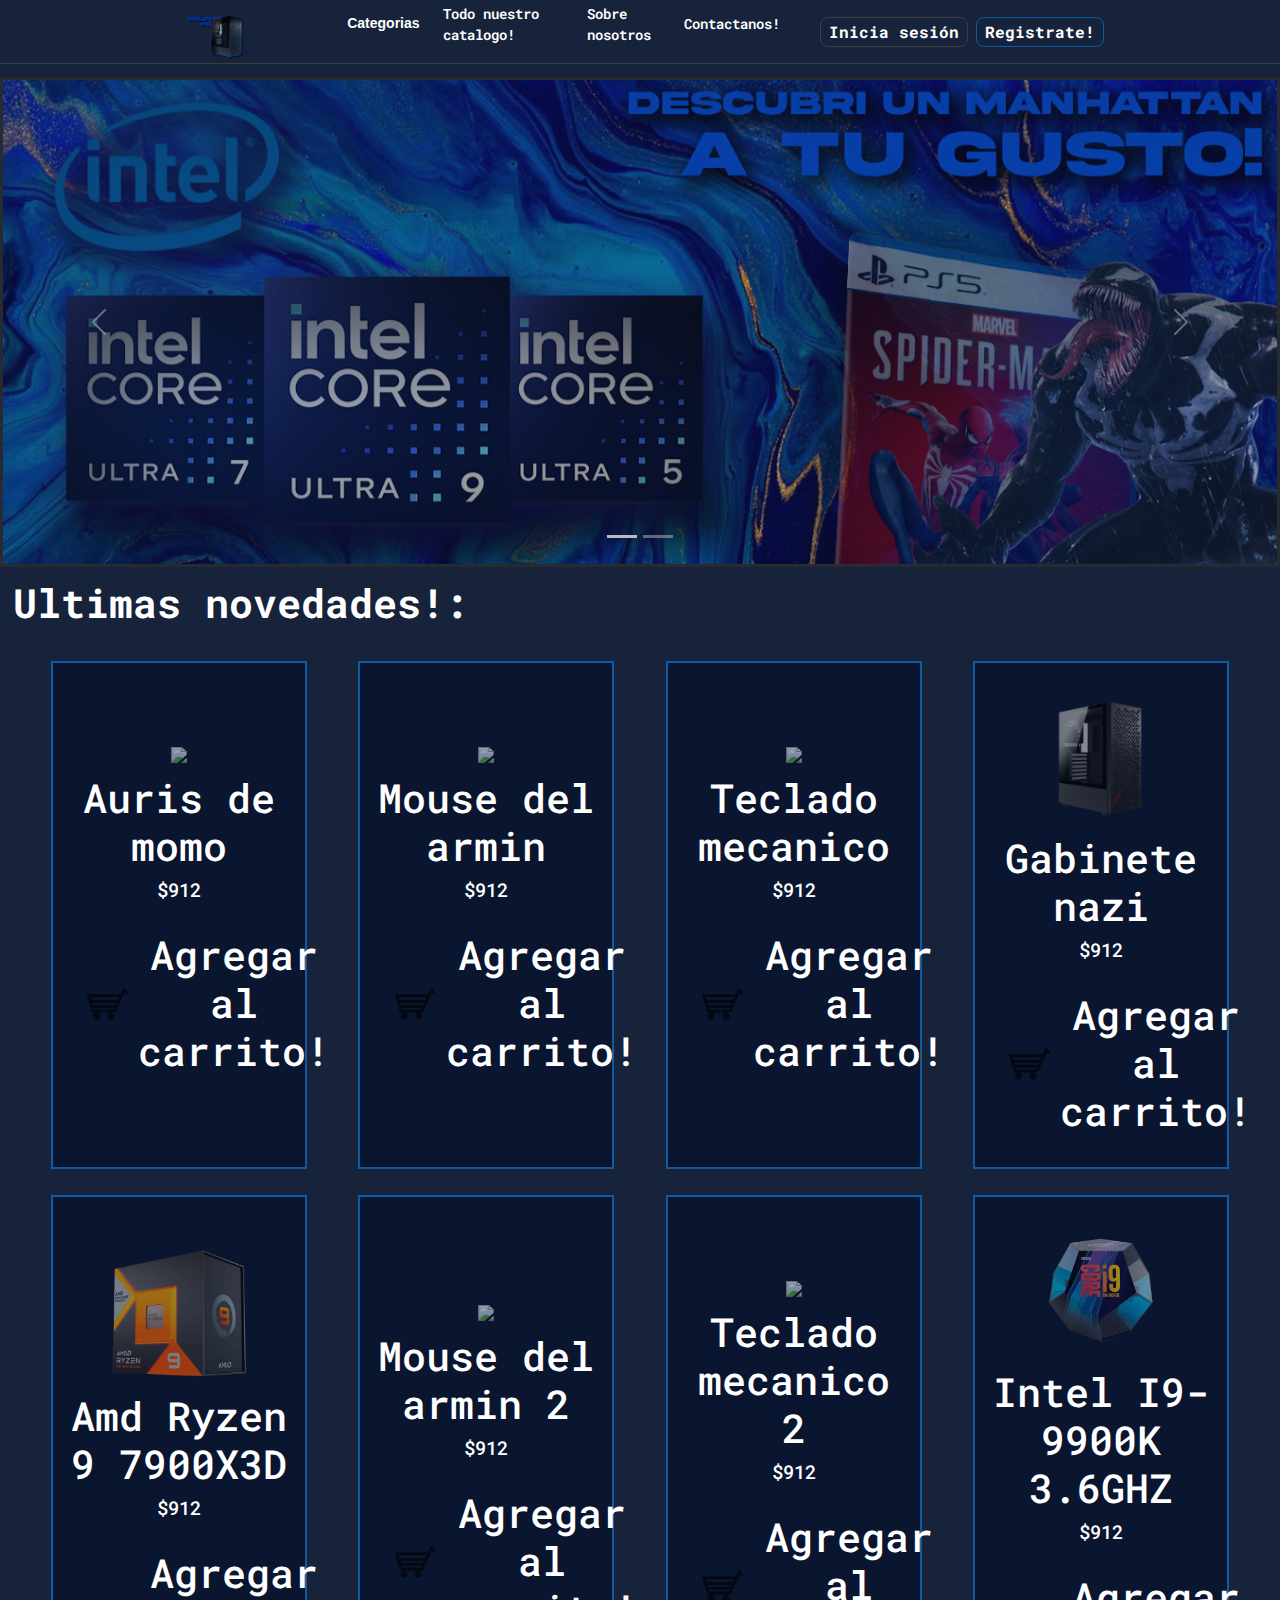
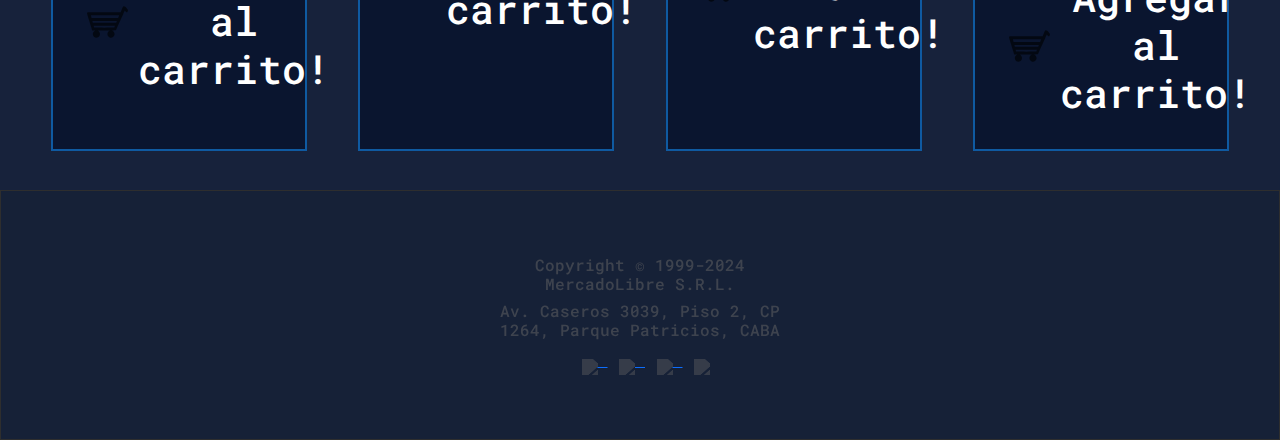
==== index.html @ 4ea9b480 "Add carrousel" ====
<!DOCTYPE html>
<html lang="es">
<head>
    <!-- META TAGS -->
    <meta name="viewport" content="width=device-width, initial-scale=1, maximum-scale=1, user-scalable=no">

    <!-- BOOTSTRAP -->
    <link href="https://cdn.jsdelivr.net/npm/bootstrap@5.3.1/dist/css/bootstrap.min.css" rel="stylesheet">
    <script src="https://cdn.jsdelivr.net/npm/bootstrap@5.3.1/dist/js/bootstrap.bundle.min.js"></script>

    <!-- TAILWIND CSS -->
    <link rel="stylesheet" href="./styles/global.css" type="text/css">
    <script src="https://cdn.tailwindcss.com?plugins=forms,typography,aspect-ratio,line-clamp,container-queries"></script>

    <!-- LOCAL FILES -->
    <link href="./styles/css/header.css" type="text/css" rel="stylesheet">
    <link href="./styles/css/section.css" type="text/css" rel="stylesheet">
    <link href="./styles/css/footer.css" type="text/css" rel="stylesheet">
    <script src="./scripts/header.js" defer></script>

    <!-- FONTS -->
    <link rel="preconnect" href="https://fonts.googleapis.com">
    <link rel="preconnect" href="https://fonts.gstatic.com" crossorigin>
    <link href="https://fonts.googleapis.com/css2?family=Roboto+Mono:ital,wght@0,100..700;1,100..700&display=swap" rel="stylesheet">

    <link rel="shortcut icon" href="./assets/LOGO-1.png" />

    <title>E-Commerce</title>
</head>
<body>
    <header class="header">
        <div class="menu__wrapper">
            <div class="menu__bar">
                <a href="#" title="Home" aria-label="home" class="logo">
                    <img src="./assets/LOGO-1.png" alt="logo">
                </a>
                <div class="menu__wrapper">
                    <div class="logoNav">
                        <img src="path/to/logo.png" alt="Logo">
                    </div>
                    <button class="burger-menu" aria-label="Toggle navigation">
                        <svg viewBox="0 0 100 80" width="40" height="40">
                            <rect width="100" height="20"></rect>
                            <rect y="30" width="100" height="20"></rect>
                            <rect y="60" width="100" height="20"></rect>
                        </svg>
                    </button>
                    <nav>
                        <ul class="navigation hide">
                            <li class="page-item">
                                <button type="button">Categorias</button>
                                <div class="dropdown__wrapper">
                                    <div class="dropdown">
                                        <ul class="list-items-with-description">
                                            <li>
                                                <div class="item-title">
                                                    <h1>Hardware</h1>
                                                    <p>Arma la mejor PC que puedas!</p>
                                                </div>
                                            </li>
                                            <li>
                                                <div class="item-title">
                                                    <h1>Mouses</h1>
                                                    <p>Apunta y dispara un click!</p>
                                                </div>
                                            </li>
                                            <li>
                                                <div class="item-title">
                                                    <h1>Auriculares</h1>
                                                    <p>Y esos auris de virgo momo?</p>
                                                </div>
                                            </li>
                                            <li>
                                                <div class="item-title">
                                                    <h1>Teclados</h1>
                                                    <p>¿Mecanico o de membrana?</p>
                                                </div>
                                            </li>
                                        </ul>
                                    </div>
                                </div>
                            </li>
                            <li class="page-item">
                                <a href="#devs" title="Developers">Todo nuestro catalogo!</a>
                            </li>
                            <li class="page-item">
                                <a href="#about" title="Pricing">Sobre nosotros</a>
                            </li>
                            <li class="page-item">
                                <a href="#contact" title="Docs">Contactanos!</a>
                            </li>
                        </ul>
                    </nav>
                </div>
            </div>
            <div class="action-buttons hide">
                <a href="#log-in" title="Log in" class="secondary">Inicia sesión</a>
                <a href="#sign-up" title="Sign up" class="primary">Registrate!</a>
            </div>
        </div>
    </header>

    <div id="demo" class="carousel slide" data-bs-ride="carousel">
        <div class="carousel-indicators">
            <button type="button" data-bs-target="#demo" data-bs-slide-to="0" class="active"></button>
            <button type="button" data-bs-target="#demo" data-bs-slide-to="1"></button>
        </div>

        <div class="carousel-inner">
            <div class="carousel-item active">
                <img src="./assets/CARROUSEL-1.jpg" alt="Intel" class="d-block w-100">
            </div>
            <div class="carousel-item">
                <img src="./assets/CARROUSEL-2.jpg" alt="Nvidia" class="d-block w-100">
            </div>
        </div>

        <button class="carousel-control-prev" type="button" data-bs-target="#demo" data-bs-slide="prev">
            <span class="carousel-control-prev-icon"></span>
        </button>
        <button class="carousel-control-next" type="button" data-bs-target="#demo" data-bs-slide="next">
            <span class="carousel-control-next-icon"></span>
        </button>
    </div>

    <h1 class="text"> Ultimas novedades!: </h1>

    <section class="papa">
        <article class="hijo button-glow">
            <img src="./assets/AURIS-1.png" class="img">
            <h1>Auris de momo</h1>
            <h1 class="hijo-precio">$912</h1>
            <div class="cta-button">
                <img src="./assets/CARRO-COMPRAS.svg" class="hijo-carro">
                <h1>Agregar al carrito!</h1>
            </div>
        </article>

        <article class="hijo button-glow">
            <img src="./assets/MOUSE-1.png" class="img">
            <h1>Mouse del armin</h1>
            <h1 class="hijo-precio">$912</h1>
            <div class="cta-button">
                <img src="./assets/CARRO-COMPRAS.svg" class="hijo-carro">
                <h1>Agregar al carrito!</h1>
            </div>
        </article>

        <article class="hijo button-glow">
            <img src="./assets/TECLADO-1.png" class="img">
            <h1>Teclado mecanico</h1>
            <h1 class="hijo-precio">$912</h1>
            <div class="cta-button">
                <img src="./assets/CARRO-COMPRAS.svg" class="hijo-carro">
                <h1>Agregar al carrito!</h1>
            </div>
        </article>

        <article class="hijo button-glow">
            <img src="./assets/GABINETE.png" class="img">
            <h1>Gabinete nazi</h1>
            <h1 class="hijo-precio">$912</h1>
            <div class="cta-button">
                <img src="./assets/CARRO-COMPRAS.svg" class="hijo-carro">
                <h1>Agregar al carrito!</h1>
            </div>
        </article>

        <article class="hijo button-glow">
            <img src="./assets/AURIS-2.png" class="img">
            <h1>Amd Ryzen 9 7900X3D</h1>
            <h1 class="hijo-precio">$912</h1>
            <div class="cta-button">
                <img src="./assets/CARRO-COMPRAS.svg" class="hijo-carro">
                <h1>Agregar al carrito!</h1>
            </div>
        </article>

        <article class="hijo button-glow">
            <img src="./assets/MOUSE-2.png" class="img">
            <h1>Mouse del armin 2</h1>
            <h1 class="hijo-precio">$912</h1>
            <div class="cta-button">
                <img src="./assets/CARRO-COMPRAS.svg" class="hijo-carro">
                <h1>Agregar al carrito!</h1>
            </div>
        </article>

        <article class="hijo button-glow">
            <img src="./assets/TECLADO-2.png" class="img">
            <h1>Teclado mecanico 2</h1>
            <h1 class="hijo-precio">$912</h1>
            <div class="cta-button">
                <img src="./assets/CARRO-COMPRAS.svg" class="hijo-carro">
                <h1>Agregar al carrito!</h1>
            </div>
        </article>

        <article class="hijo button-glow">
            <img src="./assets/JUEGO-1.png" class="img">
            <h1>Intel I9-9900K 3.6GHZ</h1>
            <h1 class="hijo-precio">$912</h1>
            <div class="cta-button">
                <img src="./assets/CARRO-COMPRAS.svg" class="hijo-carro">
                <h1>Agregar al carrito!</h1>
            </div>
        </article>
    </section>
    <footer class="footer">
        <div class="footer-div col-sm-3 col-sm-3:w-32">
            <h6>Copyright © 1999-2024 MercadoLibre S.R.L.</h6>
            <h6>Av. Caseros 3039, Piso 2, CP 1264, Parque Patricios, CABA</h6>
            <a href="https://www.instagram.com/roman.mddo/" target="_blank">
                <img src="./assets/IG-LOGO.png" class="footer-img">
            </a>
            <a href="https://twitter.com/rommann17" target="_blank">
                <img src="./assets/X-LOGO.png" class="footer-img">
            </a>
            <a href="https://github.com/svnggggg/" target="_blank">
                <img src="./assets/GITHUB-LOGO.png" class="footer-img">
            </a>
            <a href="#" target="_blank">
                <img src="./assets/LINKEDIN-LOGO.png" class="footer-img">
            </a>
        </div>
    </footer>
</body>
</html>
---- styles/css/header.css ----
:root {
  --text: #ffffff;
  --background: #1f1f1f;
  --secondary: #2E2E2E;
  --gray-border: #3E3E3E;
  --gray-border-hover: #505050;
  --gray-menu-button: #7E7E7E;
  --gray-menu-button-hover: #232323;
  --navbar-height: 4rem;
  --gray-text-hover: #8F8F8F;
  --gray-icon: #A0A0A0;
  --bg: #060D23;
  --glow-size: 0.5rem; }

* {
  font-family: "font1", sans-serif;
  font-optical-sizing: auto;
  font-style: normal;
  font-size: 16px;
  margin: 0;
  padding: 0;
  box-sizing: border-box; }

body {
  background-color: var(--background);
  overflow-x: hidden; }

.header {
  max-width: 100%;
  border-bottom: 1px solid var(--gray-border);
  height: var(--navbar-height);
  display: flex;
  align-items: center;
  justify-content: center; }

.menu__wrapper {
  display: flex;
  justify-content: space-between;
  z-index: 2;
  gap: 1.5rem;
  width: 100%;
  max-width: 60rem;
  padding: 0px 1rem;
  align-items: center; }

.menu__bar {
  display: flex;
  align-items: center; }

.logo {
  cursor: pointer;
  display: flex;
  align-items: center; }

.logo img {
  height: 4rem; }

.navigation {
  margin-left: 2rem;
  display: flex;
  flex-direction: row;
  list-style-type: none;
  align-items: center;
  gap: 1rem;
  background-color: var(--background); }

.navigation > li {
  display: flex;
  position: relative;
  cursor: pointer;
  align-items: center;
  min-height: 2.25rem; }

.navigation > li > a {
  color: var(--text);
  font-size: 14px;
  font-weight: 600;
  text-decoration: none;
  background-color: var(--background); }

.navigation > li > a:hover {
  color: var(--primary); }

.navigation > li > button {
  color: var(--text);
  transition: all 0.3s ease;
  text-decoration: none;
  border: none;
  cursor: pointer;
  z-index: 1;
  margin-right: -0.25rem;
  align-items: center;
  min-height: 2.25rem;
  font-size: 14px;
  gap: 0.25rem;
  font-weight: 600;
  font-family: 'Open Sans', sans-serif;
  flex-wrap: nowrap;
  padding: 0.25rem 0.7rem;
  white-space: nowrap;
  background: none;
  display: flex;
  position: relative;
  transition: all 0.2s ease-in-out; }

.navigation > li > button > svg {
  margin-top: 2px;
  fill: var(--text);
  transition: all 0.2s ease-in-out; }

.navigation > li:hover > button svg {
  fill: var(--primary);
  transform: rotate(0.5turn); }

.navigation > li:hover > button {
  color: var(--primary); }

.navigation > li:hover .dropdown {
  background-color: var(--background);
  display: block; }

@keyframes fadeIn {
  from {
    opacity: 0;
    transform: scale(0.99) translateY(-0.7em);
    transform-origin: top; }
  to {
    opacity: 1;
    transform: scale(1) translateY(0); } }
/* dropdown menu */
.dropdown__wrapper {
  position: absolute;
  top: 0;
  left: 0;
  padding-top: 5rem; }

.dropdown {
  border-radius: 0.5rem;
  display: none;
  padding: 0.5rem;
  width: 100%;
  max-width: 600px;
  border: 1px solid var(--gray-border);
  z-index: 2;
  animation: fadeIn 0.2s ease-in-out; }

.list-items-with-description {
  list-style-type: none;
  display: grid;
  width: 100%;
  grid-template-columns: 1fr 1fr;
  gap: 2rem;
  padding: 0.75rem;
  background-color: var(--background); }

.list-items-with-description li {
  display: flex;
  gap: 1rem;
  width: 100%; }

.list-items-with-description li:hover {
  background-color: var(--secondary-background);
  border-radius: 0.3rem; }

.list-items-with-description li:hover svg {
  color: var(--text); }

.list-items-with-description li .icon-wrapper {
  display: flex;
  align-items: center;
  justify-content: center;
  border-radius: 0.5rem;
  padding: 0.5rem;
  height: 2.5rem;
  width: 2.5rem;
  min-width: 2.5rem;
  min-height: 2.5rem;
  pointer-events: all;
  background-color: var(--gray-menu-button-hover); }

.item-title {
  color: var(--text);
  gap: 0.5rem; }

.item-title h1 {
  font-weight: 500;
  font-size: 14px;
  color: var(--text);
  transition: all 0.2s ease-in-out; }

.item-title:hover {
  color: var(--primary); }

.list-items-with-description li:hover .item-title p {
  color: var(--gray-text-hover); }

.item-title p {
  font-size: 12px;
  white-space: nowrap;
  color: var(--gray-menu-button); }

/* login sign-up buttons */
.action-buttons {
  display: flex;
  gap: 0.5rem;
  align-items: center;
  flex-wrap: nowrap; }

.action-buttons a {
  text-decoration: none;
  white-space: nowrap;
  padding: 0.25rem 0.5rem;
  transition: all 0.2s ease-in-out;
  line-height: 1.25rem; }

.secondary {
  background: none;
  color: var(--text);
  outline: none;
  border: 1px solid var(--gray-border);
  border-radius: 0.5rem; }

.secondary:hover {
  border: 1px solid var(--gray-border-hover); }

.primary {
  color: var(--text);
  border-radius: 0.5rem;
  background-color: var(--primary-dark);
  border: 1px solid var(--primary);
  padding: 0.5rem 1rem; }

.primary:hover {
  background-color: var(--primary-darker); }

.burger-menu {
  display: none;
  outline: none;
  border: none;
  cursor: pointer;
  background-color: transparent; }

.logoNav {
  display: none; }

@media only screen and (max-width: 768px) {
  .action-buttons {
    display: flex;
    max-width: 100%;
    flex-wrap: wrap; }

  .list-items-with-description {
    display: flex;
    flex-direction: column;
    max-width: 100%;
    background-color: var(--background);
    animation: fadeIn 0.2s ease-in-out; }

  .hide {
    display: none; }

  .burger-menu {
    display: flex;
    align-items: center;
    justify-content: center;
    border-radius: 0.5rem;
    padding: 0.5rem;
    height: 2.5rem;
    width: 2.5rem;
    min-width: 2.5rem;
    min-height: 2.5rem;
    pointer-events: all; }

  .burger-menu:hover {
    background-color: var(--gray-menu-button-hover); }

  .burger-menu:focus {
    outline: 1px solid var(--primary); }

  .burger-menu svg {
    height: 1.5rem;
    stroke: var(--gray-menu-button);
    width: 1.5rem; }

  .navigation.show {
    display: flex;
    flex-direction: column;
    position: absolute;
    top: var(--navbar-height);
    left: 0;
    max-width: 100%;
    background-color: var(--background);
    padding: 5%;
    border: var(--primary) 1px solid; } }

/*# sourceMappingURL=header.css.map */
---- styles/css/section.css ----
*,
*::before,
*::after {
  box-sizing: border-box;
  margin: 0;
  padding: 0;
  font-family: "Roboto Mono", monospace;
  font-optical-sizing: auto;
  font-style: normal;
  font-weight: bold; }

:root {
  --background: #17223b;
  --primary: #0f5aa1;
  --primary-dark: #17223b;
  --botom-bg: #0a152f;
  --accent: #0f5aa1;
  --border-primary: #eeecec;
  --text: #ffffff;
  --secondary: #2E2E2E;
  --gray-border: #3E3E3E;
  --gray-border-hover: #505050;
  --gray-menu-button: #7E7E7E;
  --gray-menu-button-hover: #232323;
  --navbar-height: 4rem;
  --gray-text-hover: #8F8F8F;
  --gray-icon: #A0A0A0;
  --bg: #060D23;
  --glow-size: 0.5rem; }

.carousel {
  margin-top: 1%;
  opacity: 70%;
  border: 3px solid #2E2E2E; }

.text {
  margin-top: 1%;
  margin-left: 1%;
  color: white;
  font-weight: bold;
  transition: all 0.2s ease-in-out; }

.text:hover {
  color: var(--primary); }

.papa {
  display: inline-flex;
  flex-wrap: wrap; }

.hijo {
  display: flex;
  flex-direction: column;
  align-items: center;
  text-align: center;
  max-width: 20%;
  height: auto;
  padding: 1%;
  margin-left: 4%;
  margin-top: 2%;
  background-color: var(--bg);
  color: var(--text);
  font-size: 1em;
  opacity: 100%;
  border: 2px var(--primary) solid; }

.hijo-precio {
  font-size: 1.2rem; }

.hijo div h1 {
  margin-top: 3%; }

.hijo div img {
  max-width: 20%;
  height: auto; }

.hijo img {
  max-width: 60%;
  height: auto;
  margin: 5% 5%;
  opacity: 60%;
  transition: all 0.2s ease-in-out; }

.hijo img:hover {
  transform: scale(1.15); }

.cta-button {
  margin-top: 2%;
  padding: 5%;
  cursor: pointer;
  line-height: 2.5rem;
  max-width: 100%;
  position: relative;
  display: flex;
  transition: all 550ms cubic-bezier(0.36, 0.63, 0.5, 0.73); }

.cta-button:hover {
  box-shadow: 0 0 0 2px var(--accent);
  color: var(--accent);
  border-radius: 3%; }

.button-glow {
  display: inline-flex;
  justify-content: center;
  align-items: center;
  color: #fff;
  position: relative;
  z-index: 0;
  transition: all 0.5s; }

.button-glow h1 {
  display: block; }

.button-glow:before {
  content: '';
  background: linear-gradient(to right, #B881FF, #A963F7, #8bff5d, #ffc300, #B881FF, #A963F7, #8bff5d, #ffc300, #B881FF);
  position: absolute;
  background-size: 300%;
  z-index: -1;
  filter: blur(var(--glow-size));
  width: calc(100% + var(--glow-size));
  height: calc(100% + var(--glow-size));
  opacity: 0;
  border-radius: var(--border-radius);
  animation: glow 25s alternate infinite;
  transition: opacity .5s linear; }

.button-glow:active {
  background: var(--botom-bg); }

.button-glow:hover:before {
  opacity: 1; }

.button-glow:after {
  z-index: -1;
  content: '';
  position: absolute;
  width: 100%;
  height: 100%;
  background: var(--botom-bg);
  left: 0;
  top: 0; }

@keyframes glow {
  0% {
    background-position: 0 0; }
  50% {
    background-position: 300% 0; }
  100% {
    background-position: 0 0; } }
@media only screen and (max-width: 720px) {
  .papa {
    display: flex;
    flex-wrap: wrap; }

  .hijo {
    max-width: 40%;
    height: auto;
    margin: 3% auto;
    padding: 2%; }
    .hijo .hijo img {
      max-width: 100%;
      height: auto;
      margin: 5% 5%; }
    .hijo .hijo-carro {
      display: block;
      max-width: 30%; } }

/*# sourceMappingURL=section.css.map */
---- styles/css/footer.css ----
.footer {
  max-width: 100%;
  color: var(--text);
  display: flex;
  align-items: center;
  justify-content: center;
  text-align: center;
  padding: 5.75rem;
  background-color: #111f1f1f;
  margin-top: 3%;
  max-width: 100%;
  padding: 5%;
  border: #2E2E2E 1px solid; }
  .footer .footer-div h6 {
    color: #666666;
    opacity: 50%; }
  .footer .footer-img {
    display: inline-flex;
    max-width: 10%;
    margin-top: 4%;
    margin-left: 4%;
    opacity: 40%;
    filter: invert(50%) sepia(0%) saturate(0%) hue-rotate(0deg) brightness(80%) contrast(100%);
    transition: all 0.3s ease; }
  .footer .footer-img:hover {
    filter: invert(50%) sepia(0%) saturate(0%) hue-rotate(0deg) brightness(120%) contrast(100%);
    transform: scale(1.2); }

/*# sourceMappingURL=footer.css.map */
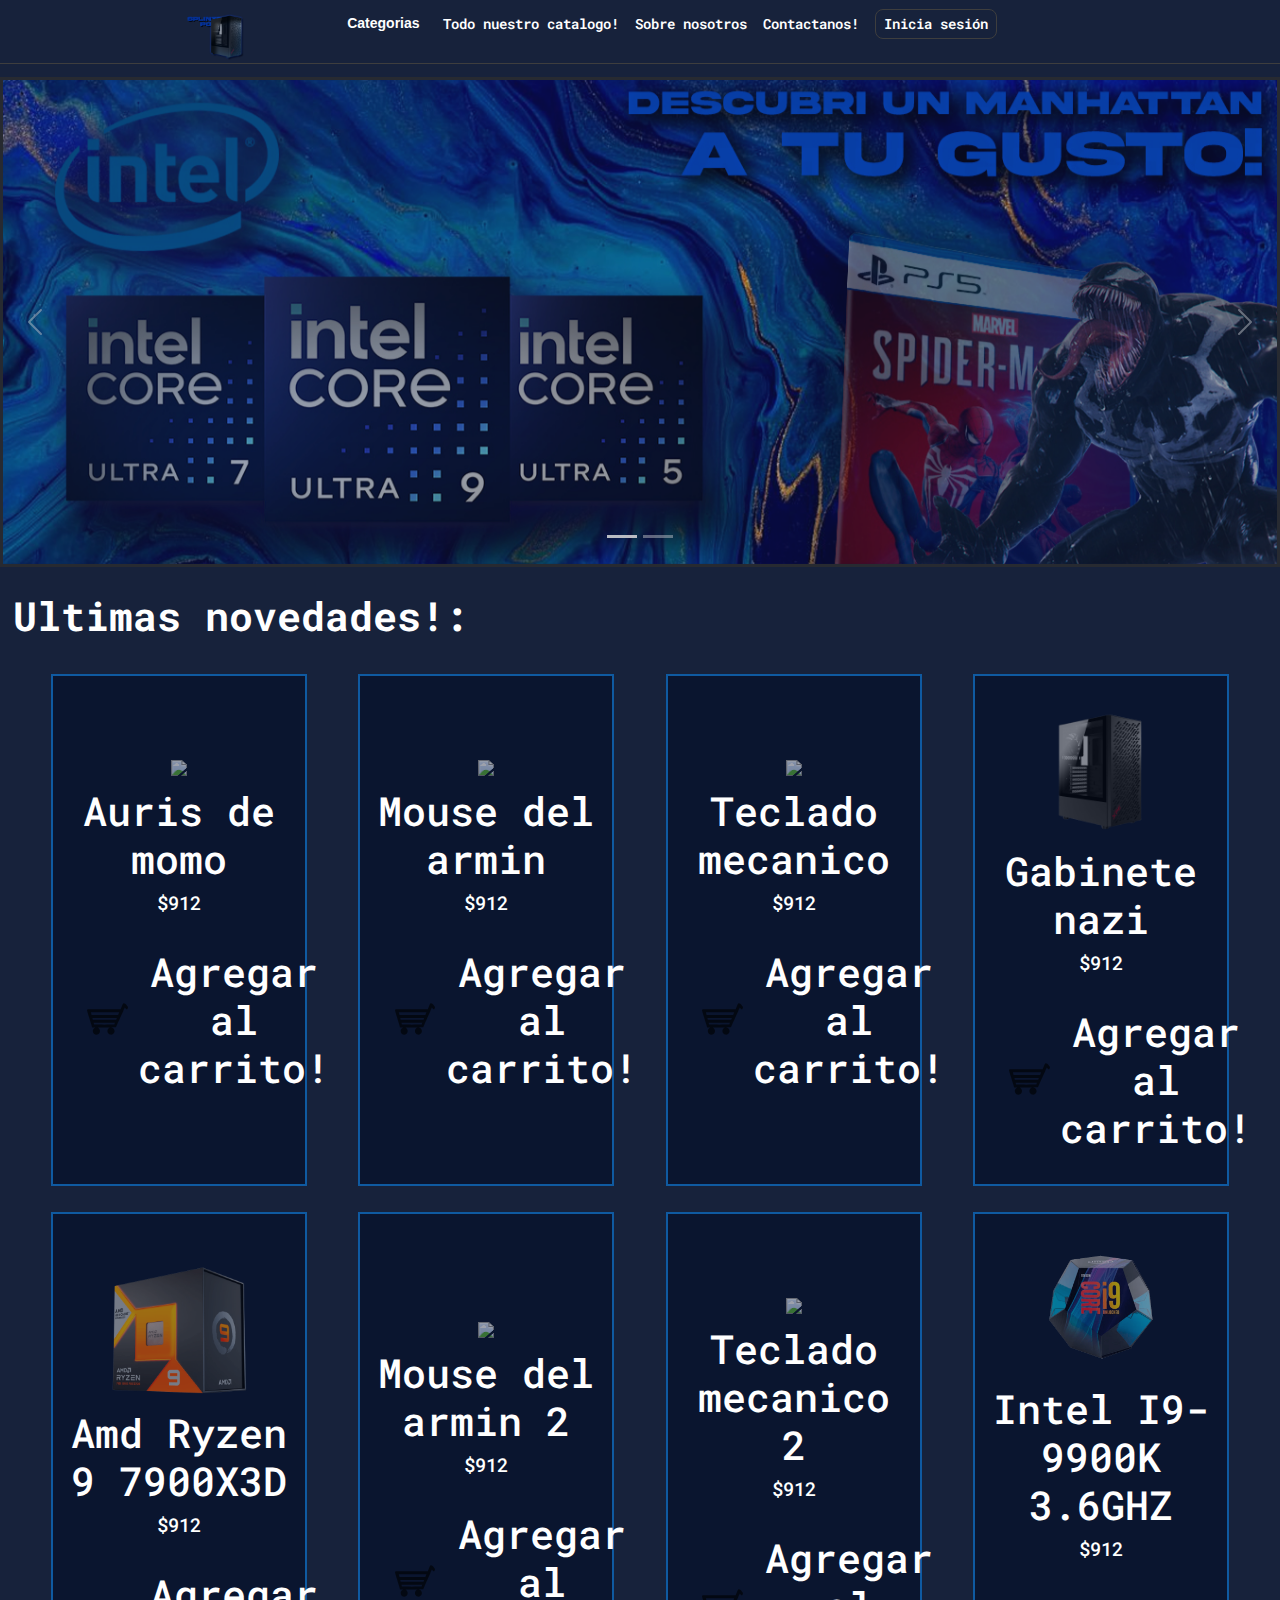
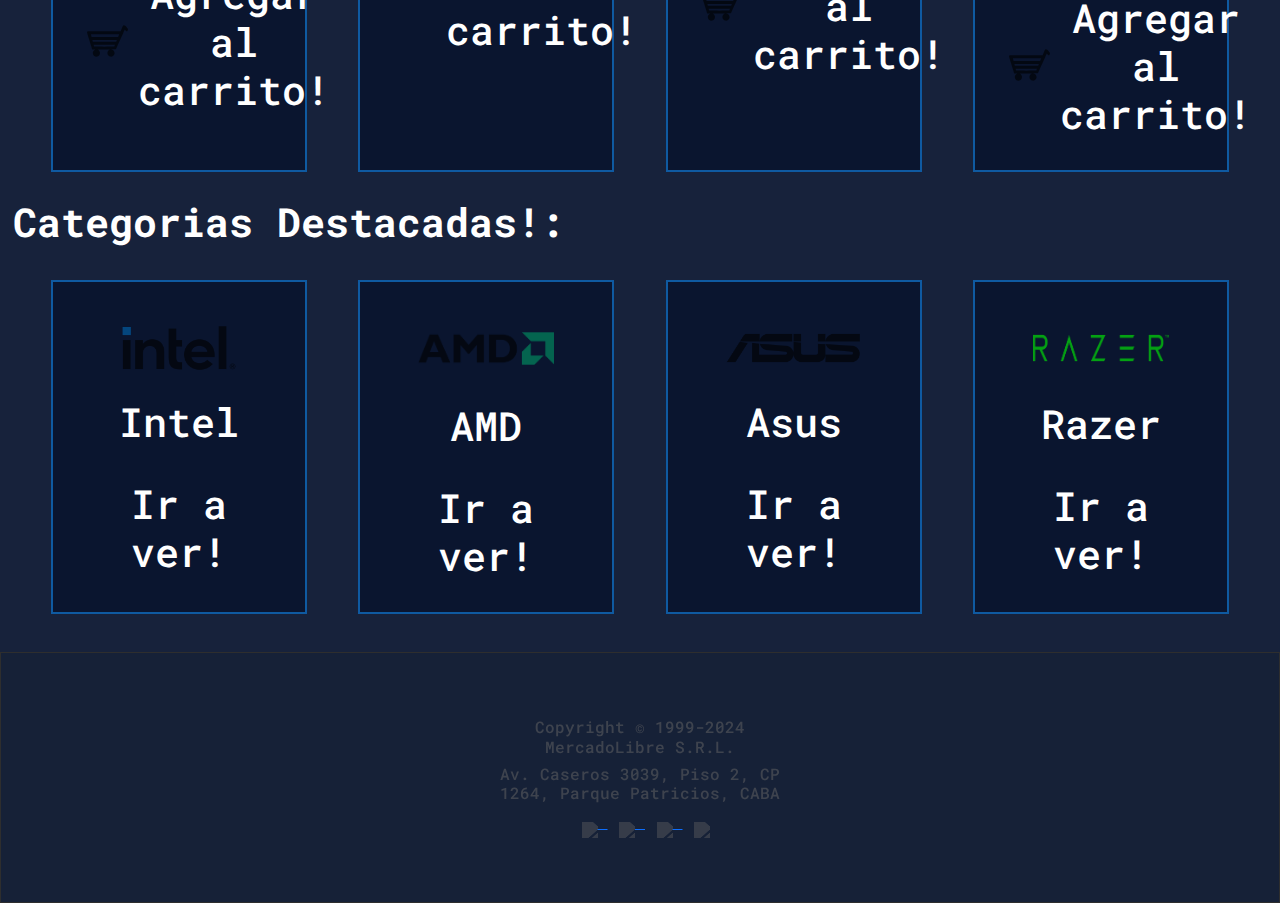
==== commit 76888516: "Add featured categories" ====
--- a/index.html
+++ b/index.html
@@ -89,13 +89,12 @@
                             <li class="page-item">
                                 <a href="#contact" title="Docs">Contactanos!</a>
                             </li>
+                            <li class="action-buttons">
+                                <a href="#log-in" title="Log in" class="secondary">Inicia sesión</a>
+                            </li>
                         </ul>
                     </nav>
                 </div>
-            </div>
-            <div class="action-buttons hide">
-                <a href="#log-in" title="Log in" class="secondary">Inicia sesión</a>
-                <a href="#sign-up" title="Sign up" class="primary">Registrate!</a>
             </div>
         </div>
     </header>
@@ -206,6 +205,42 @@
             </div>
         </article>
     </section>
+
+    <h1 class="text"> Categorias Destacadas!: </h1>
+    <section class="papa">
+        <article class="hijo2 button-glow">
+            <img src="./assets/INTEL-LOGO.png" class="img">
+            <h1>Intel</h1>
+            <div class="cta-button">
+                <h1>Ir a ver!</h1>
+            </div>
+        </article>
+
+        <article class="hijo2 button-glow">
+            <img src="./assets/AMD-LOGO.png" class="img">
+            <h1>AMD</h1>
+            <div class="cta-button">
+                <h1>Ir a ver!</h1>
+            </div>
+        </article>
+
+        <article class="hijo2 button-glow">
+            <img src="./assets/ASUS-LOGO.png" class="img">
+            <h1>Asus</h1>
+            <div class="cta-button">
+                <h1>Ir a ver!</h1>
+            </div>
+        </article>
+
+        <article class="hijo2 button-glow">
+            <img src="./assets/RAZER-LOGO.png" class="img">
+            <h1>Razer</h1>
+            <div class="cta-button">
+                <h1>Ir a ver!</h1>
+            </div>
+        </article>
+    </section>
+
     <footer class="footer">
         <div class="footer-div col-sm-3 col-sm-3:w-32">
             <h6>Copyright © 1999-2024 MercadoLibre S.R.L.</h6>
--- a/styles/css/header.css
+++ b/styles/css/header.css
@@ -9,7 +9,6 @@
   --navbar-height: 4rem;
   --gray-text-hover: #8F8F8F;
   --gray-icon: #A0A0A0;
-  --bg: #060D23;
   --glow-size: 0.5rem; }
 
 * {
--- a/styles/css/section.css
+++ b/styles/css/section.css
@@ -1,3 +1,4 @@
+@charset "UTF-8";
 *,
 *::before,
 *::after {
@@ -13,6 +14,7 @@
   --background: #17223b;
   --primary: #0f5aa1;
   --primary-dark: #17223b;
+  --primary-dark2: #141a70;
   --botom-bg: #0a152f;
   --accent: #0f5aa1;
   --border-primary: #eeecec;
@@ -33,8 +35,46 @@
   opacity: 70%;
   border: 3px solid #2E2E2E; }
 
+.carousel-inner {
+  position: relative;
+  width: 100%;
+  overflow: hidden; }
+
+.carousel-item {
+  transition: transform 0.5s ease-in-out, opacity 0.5s ease-in-out; }
+
+.carousel-control-prev-icon:hover,
+.carousel-control-next-icon:hover {
+  transform: scale(1.2);
+  /* Agrandar al pasar el ratón */ }
+
+.carousel-control-prev,
+.carousel-control-next {
+  width: 5%; }
+
+.carousel-item-next,
+.carousel-item-prev,
+.carousel-item.active {
+  display: block; }
+
+.carousel-item-next.carousel-item-left,
+.carousel-item-prev.carousel-item-right,
+.carousel-item.active {
+  opacity: 1; }
+
+.carousel-item-next,
+.carousel-item-prev {
+  position: absolute;
+  top: 0;
+  width: 100%; }
+
+.carousel-item-next.carousel-item-left,
+.carousel-item-prev.carousel-item-right {
+  opacity: 0;
+  transform: scale(0.95); }
+
 .text {
-  margin-top: 1%;
+  margin-top: 2%;
   margin-left: 1%;
   color: white;
   font-weight: bold;
@@ -47,7 +87,7 @@
   display: inline-flex;
   flex-wrap: wrap; }
 
-.hijo {
+.hijo, .hijo2 {
   display: flex;
   flex-direction: column;
   align-items: center;
@@ -57,30 +97,30 @@
   padding: 1%;
   margin-left: 4%;
   margin-top: 2%;
-  background-color: var(--bg);
   color: var(--text);
   font-size: 1em;
   opacity: 100%;
-  border: 2px var(--primary) solid; }
+  border: 2px var(--primary) solid;
+  background-color: var(--bg); }
 
 .hijo-precio {
   font-size: 1.2rem; }
 
-.hijo div h1 {
-  margin-top: 3%; }
-
-.hijo div img {
+.hijo div h1, .hijo2 div h1 {
+  margin-top: 5%; }
+
+.hijo div img, .hijo2 div img {
   max-width: 20%;
   height: auto; }
 
-.hijo img {
+.hijo img, .hijo2 img {
   max-width: 60%;
   height: auto;
   margin: 5% 5%;
   opacity: 60%;
   transition: all 0.2s ease-in-out; }
 
-.hijo img:hover {
+.hijo img:hover, .hijo2 img:hover {
   transform: scale(1.15); }
 
 .cta-button {
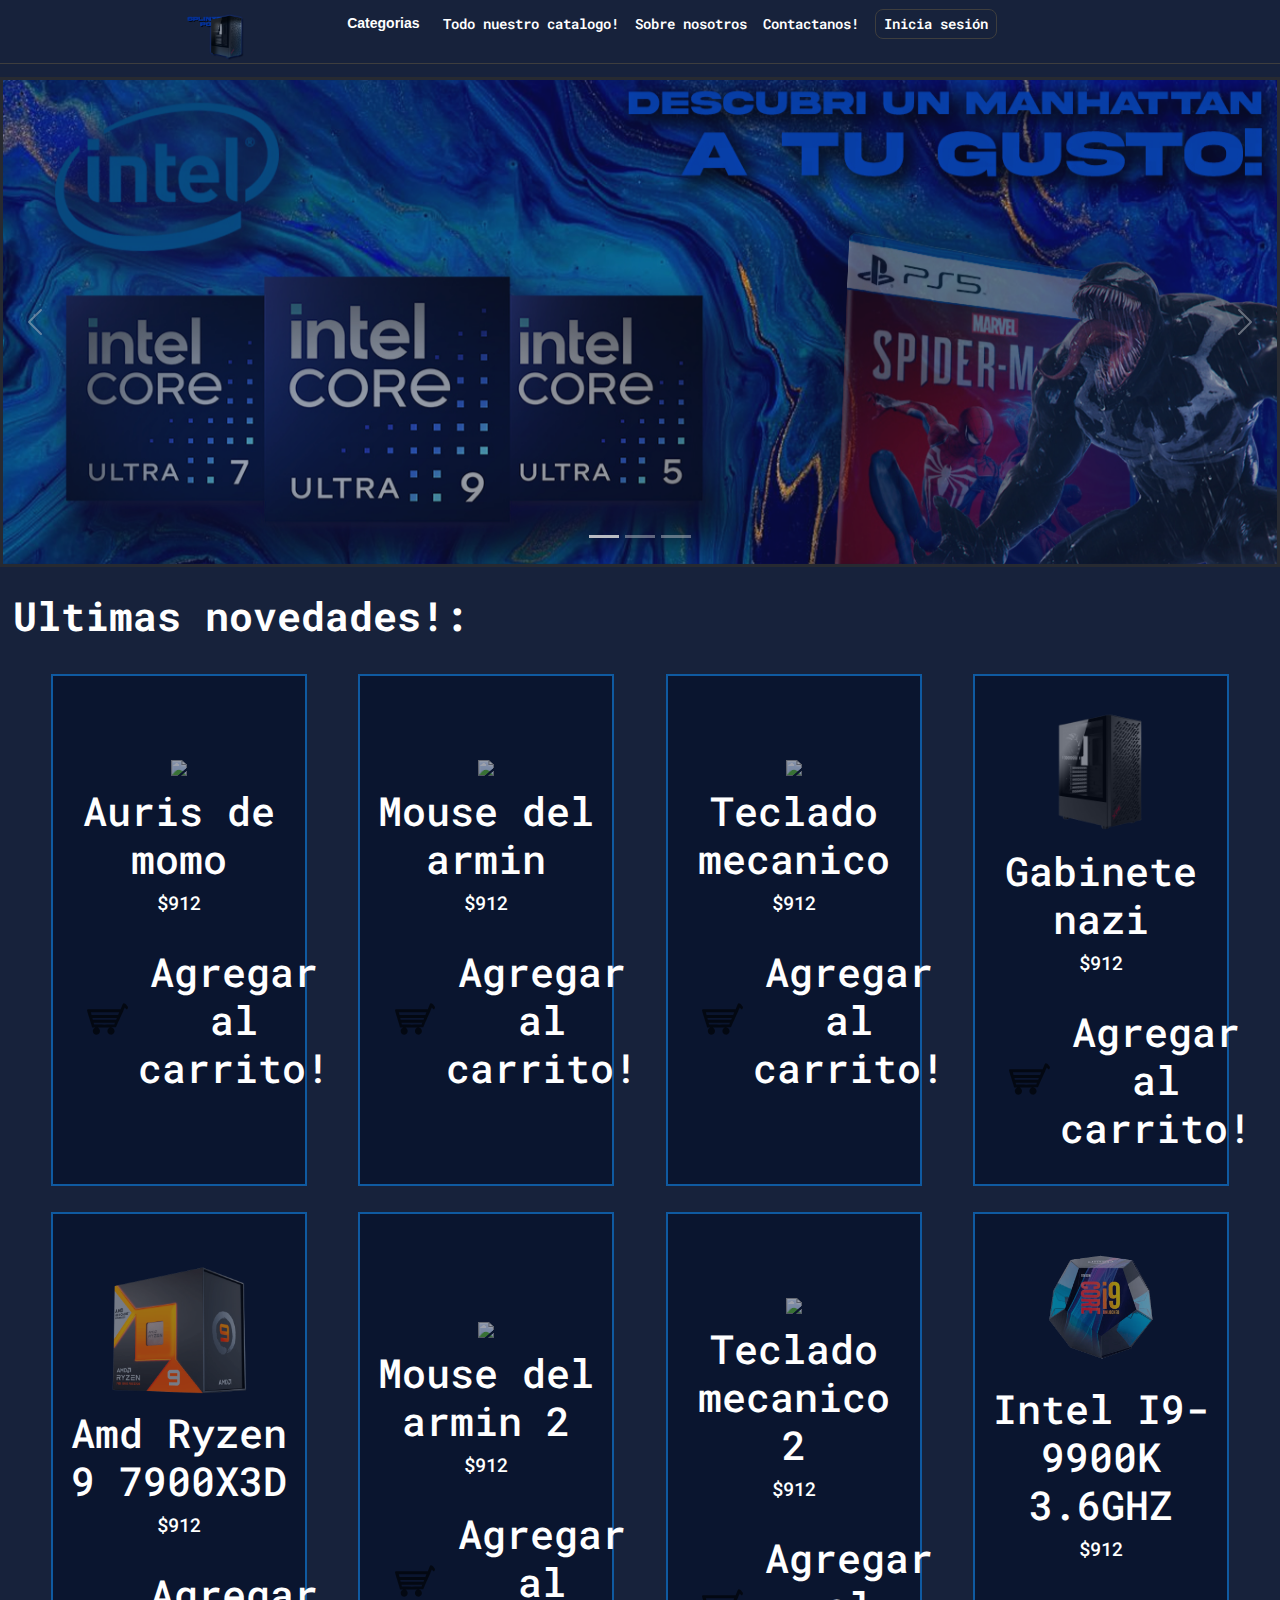
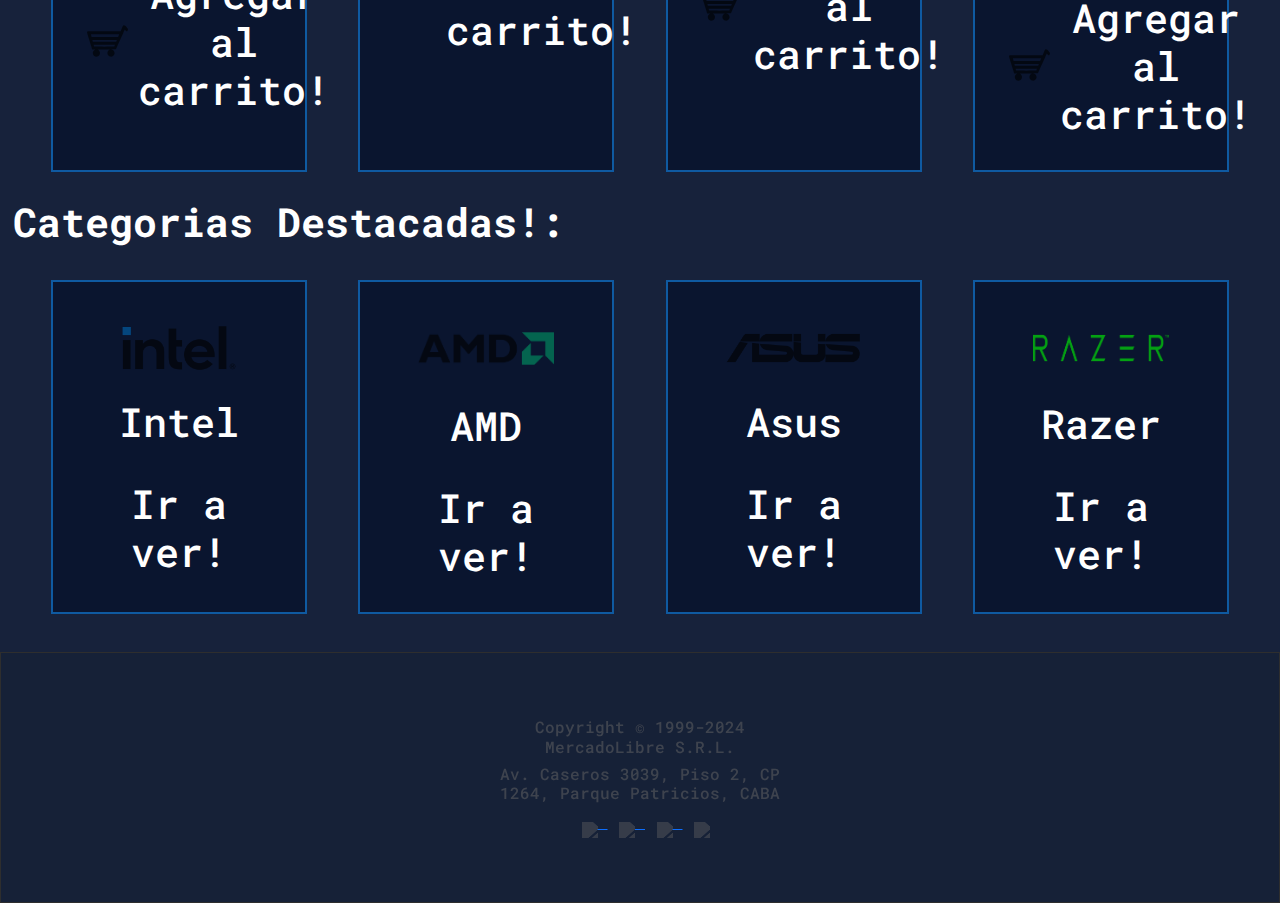
==== commit 5c3adaf5: "Add carrousel indicators" ====
--- a/index.html
+++ b/index.html
@@ -103,6 +103,7 @@
         <div class="carousel-indicators">
             <button type="button" data-bs-target="#demo" data-bs-slide-to="0" class="active"></button>
             <button type="button" data-bs-target="#demo" data-bs-slide-to="1"></button>
+            <button type="button" data-bs-target="#demo" data-bs-slide-to="2"></button>
         </div>
 
         <div class="carousel-inner">
@@ -111,6 +112,9 @@
             </div>
             <div class="carousel-item">
                 <img src="./assets/CARROUSEL-2.jpg" alt="Nvidia" class="d-block w-100">
+            </div>
+            <div class="carousel-item">
+                <img src="./assets/CARROUSEL-3.jpg" alt="YE" class="d-block w-100">
             </div>
         </div>
 
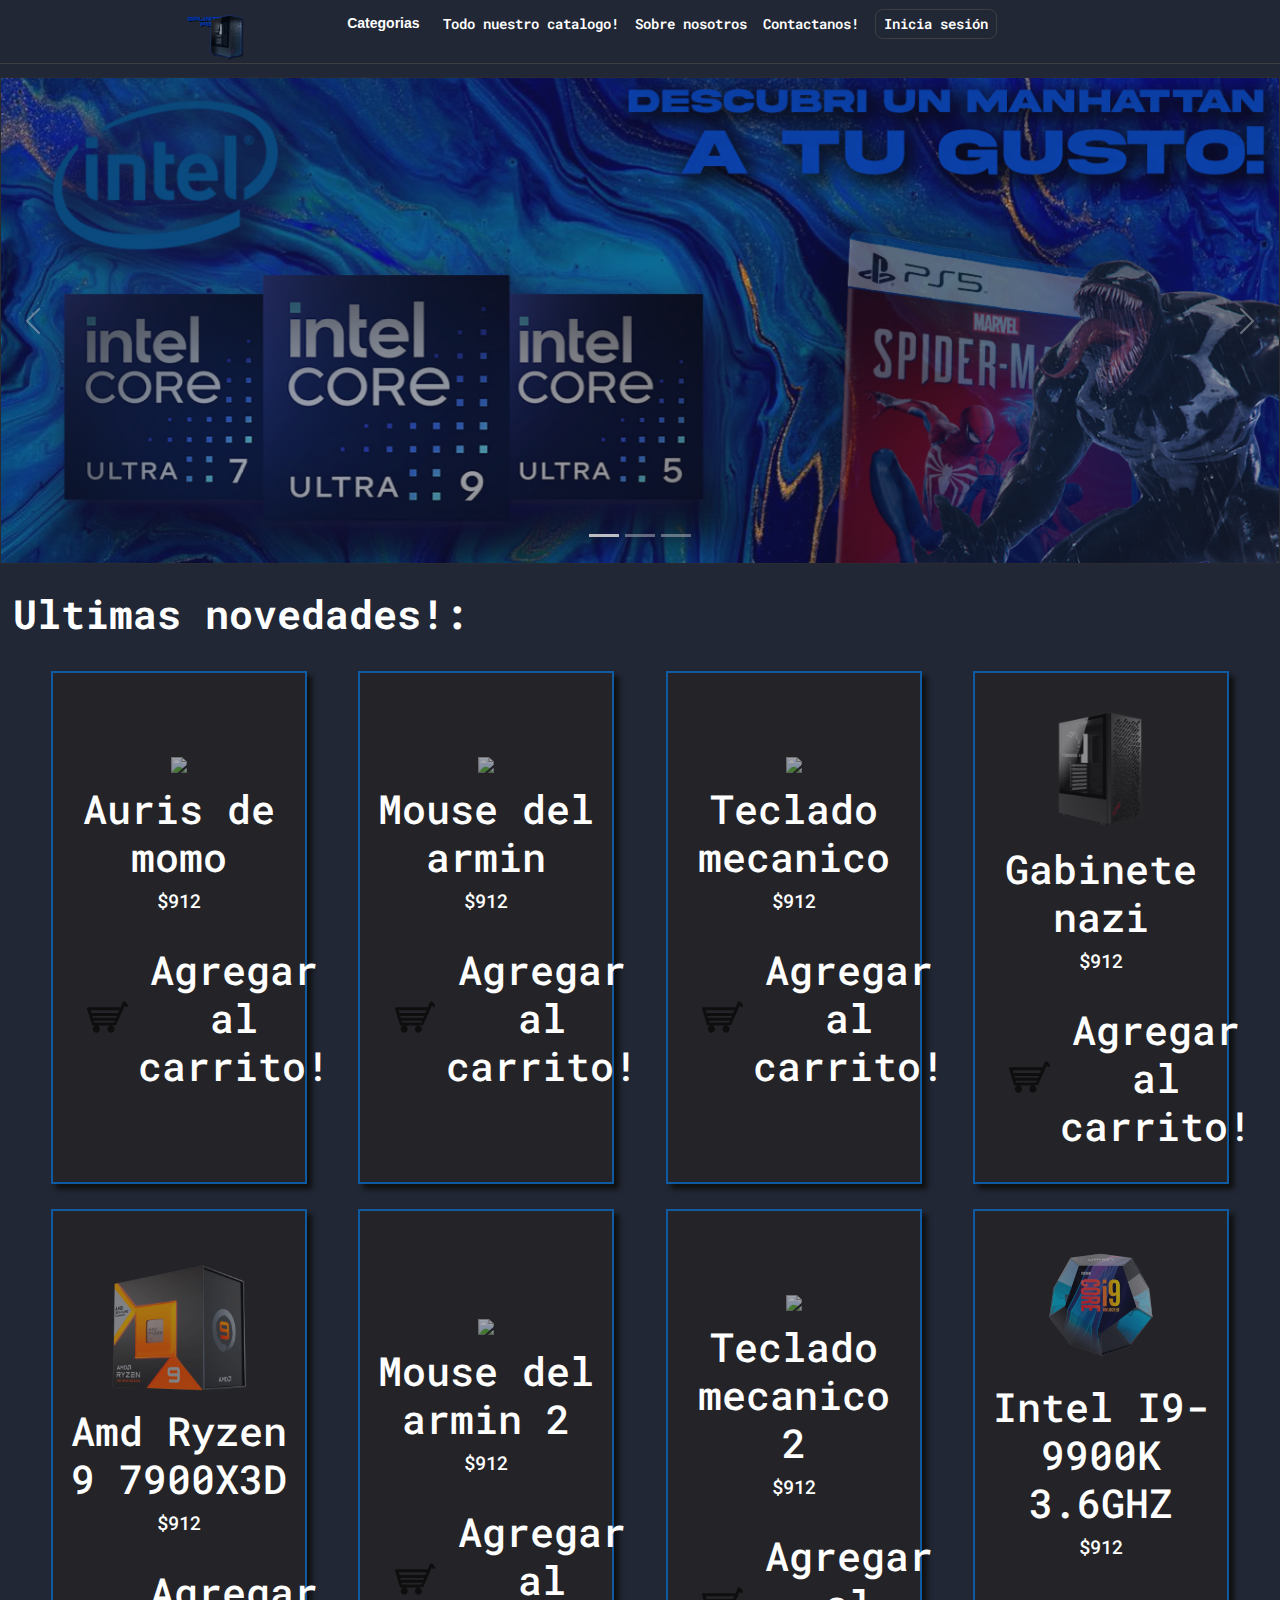
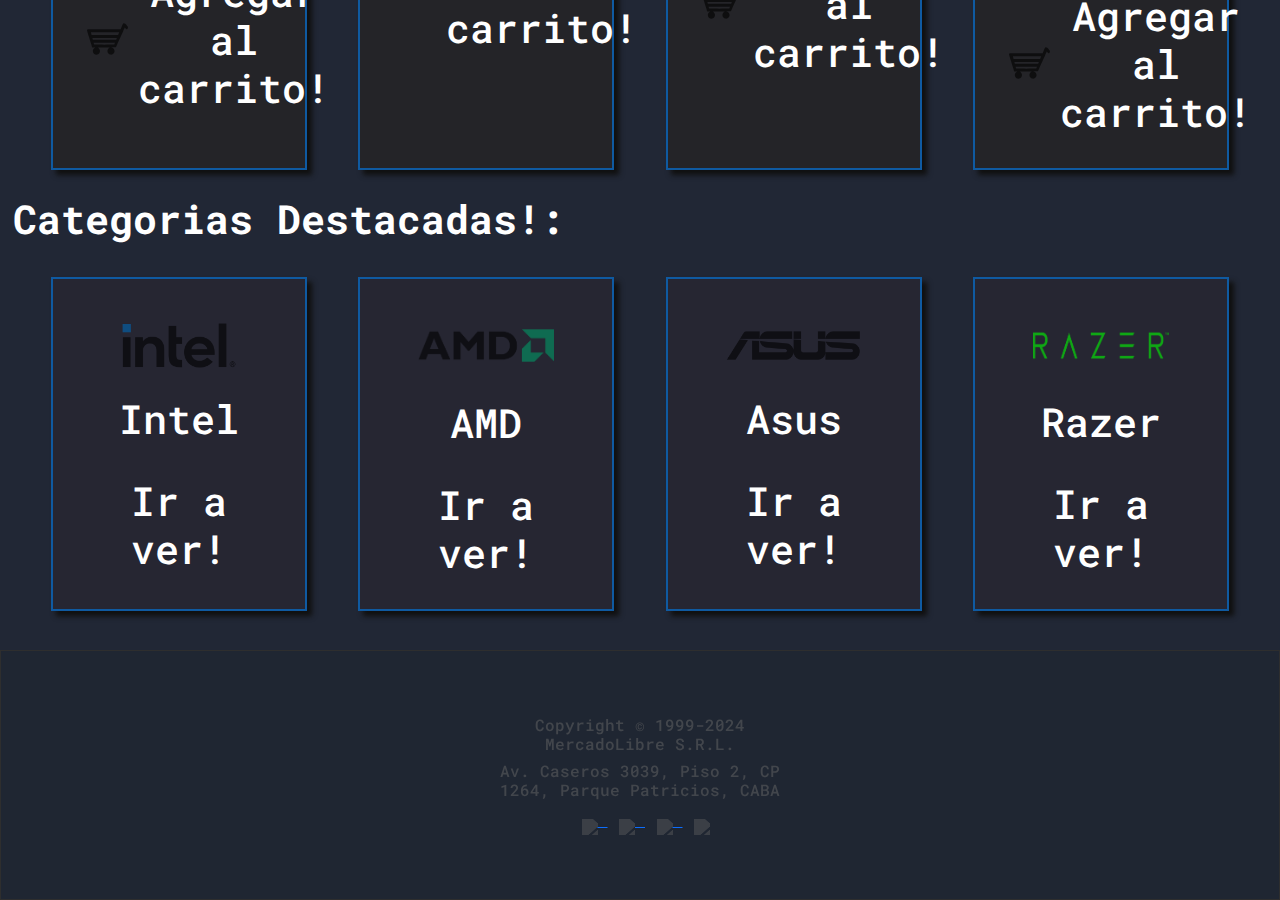
==== commit 3d61a153: "Modification of glow button and featured categories" ====
--- a/index.html
+++ b/index.html
@@ -212,7 +212,7 @@
 
     <h1 class="text"> Categorias Destacadas!: </h1>
     <section class="papa">
-        <article class="hijo2 button-glow">
+        <article class="hijo2 button-glow2">
             <img src="./assets/INTEL-LOGO.png" class="img">
             <h1>Intel</h1>
             <div class="cta-button">
@@ -220,7 +220,7 @@
             </div>
         </article>
 
-        <article class="hijo2 button-glow">
+        <article class="hijo2 button-glow2">
             <img src="./assets/AMD-LOGO.png" class="img">
             <h1>AMD</h1>
             <div class="cta-button">
@@ -228,7 +228,7 @@
             </div>
         </article>
 
-        <article class="hijo2 button-glow">
+        <article class="hijo2 button-glow2">
             <img src="./assets/ASUS-LOGO.png" class="img">
             <h1>Asus</h1>
             <div class="cta-button">
@@ -236,7 +236,7 @@
             </div>
         </article>
 
-        <article class="hijo2 button-glow">
+        <article class="hijo2 button-glow2">
             <img src="./assets/RAZER-LOGO.png" class="img">
             <h1>Razer</h1>
             <div class="cta-button">
--- a/styles/css/header.css
+++ b/styles/css/header.css
@@ -1,16 +1,3 @@
-:root {
-  --text: #ffffff;
-  --background: #1f1f1f;
-  --secondary: #2E2E2E;
-  --gray-border: #3E3E3E;
-  --gray-border-hover: #505050;
-  --gray-menu-button: #7E7E7E;
-  --gray-menu-button-hover: #232323;
-  --navbar-height: 4rem;
-  --gray-text-hover: #8F8F8F;
-  --gray-icon: #A0A0A0;
-  --glow-size: 0.5rem; }
-
 * {
   font-family: "font1", sans-serif;
   font-optical-sizing: auto;
--- a/styles/css/section.css
+++ b/styles/css/section.css
@@ -11,11 +11,12 @@
   font-weight: bold; }
 
 :root {
-  --background: #17223b;
+  --background: #212735;
   --primary: #0f5aa1;
   --primary-dark: #17223b;
   --primary-dark2: #141a70;
-  --botom-bg: #0a152f;
+  --botom-bg: #242428;
+  --botom-bg2: #262632;
   --accent: #0f5aa1;
   --border-primary: #eeecec;
   --text: #ffffff;
@@ -27,13 +28,12 @@
   --navbar-height: 4rem;
   --gray-text-hover: #8F8F8F;
   --gray-icon: #A0A0A0;
-  --bg: #060D23;
   --glow-size: 0.5rem; }
 
 .carousel {
   margin-top: 1%;
   opacity: 70%;
-  border: 3px solid #2E2E2E; }
+  border: 1px solid #2E2E2E; }
 
 .carousel-inner {
   position: relative;
@@ -87,7 +87,8 @@
   display: inline-flex;
   flex-wrap: wrap; }
 
-.hijo, .hijo2 {
+.hijo,
+.hijo2 {
   display: flex;
   flex-direction: column;
   align-items: center;
@@ -101,26 +102,30 @@
   font-size: 1em;
   opacity: 100%;
   border: 2px var(--primary) solid;
-  background-color: var(--bg); }
+  box-shadow: 5px 5px 5px #101010; }
 
 .hijo-precio {
   font-size: 1.2rem; }
 
-.hijo div h1, .hijo2 div h1 {
+.hijo div h1,
+.hijo2 div h1 {
   margin-top: 5%; }
 
-.hijo div img, .hijo2 div img {
+.hijo div img,
+.hijo2 div img {
   max-width: 20%;
   height: auto; }
 
-.hijo img, .hijo2 img {
+.hijo img,
+.hijo2 img {
   max-width: 60%;
   height: auto;
   margin: 5% 5%;
   opacity: 60%;
   transition: all 0.2s ease-in-out; }
 
-.hijo img:hover, .hijo2 img:hover {
+.hijo img:hover,
+.hijo2 img:hover {
   transform: scale(1.15); }
 
 .cta-button {
@@ -138,7 +143,8 @@
   color: var(--accent);
   border-radius: 3%; }
 
-.button-glow {
+.button-glow,
+.button-glow2 {
   display: inline-flex;
   justify-content: center;
   align-items: center;
@@ -147,10 +153,12 @@
   z-index: 0;
   transition: all 0.5s; }
 
-.button-glow h1 {
+.button-glow h1,
+.button-glow2 h1 {
   display: block; }
 
-.button-glow:before {
+.button-glow:before,
+.button-glow2:before {
   content: '';
   background: linear-gradient(to right, #B881FF, #A963F7, #8bff5d, #ffc300, #B881FF, #A963F7, #8bff5d, #ffc300, #B881FF);
   position: absolute;
@@ -167,18 +175,28 @@
 .button-glow:active {
   background: var(--botom-bg); }
 
-.button-glow:hover:before {
+.button-glow2:active {
+  background: var(--botom-bg2); }
+
+.button-glow:hover:before,
+.button-glow2:hover:before {
   opacity: 1; }
 
-.button-glow:after {
+.button-glow:after,
+.button-glow2:after {
   z-index: -1;
   content: '';
   position: absolute;
   width: 100%;
   height: 100%;
-  background: var(--botom-bg);
   left: 0;
   top: 0; }
+
+.button-glow:after {
+  background: var(--botom-bg); }
+
+.button-glow2:after {
+  background: var(--botom-bg2); }
 
 @keyframes glow {
   0% {
@@ -203,6 +221,16 @@
       margin: 5% 5%; }
     .hijo .hijo-carro {
       display: block;
-      max-width: 30%; } }
+      max-width: 30%; }
+
+  .hijo2 {
+    max-width: 40%;
+    height: auto;
+    margin: 3% auto;
+    padding: 2%; }
+    .hijo2 .hijo2 img {
+      max-width: 100%;
+      height: auto;
+      margin: 5% 5%; } }
 
 /*# sourceMappingURL=section.css.map */
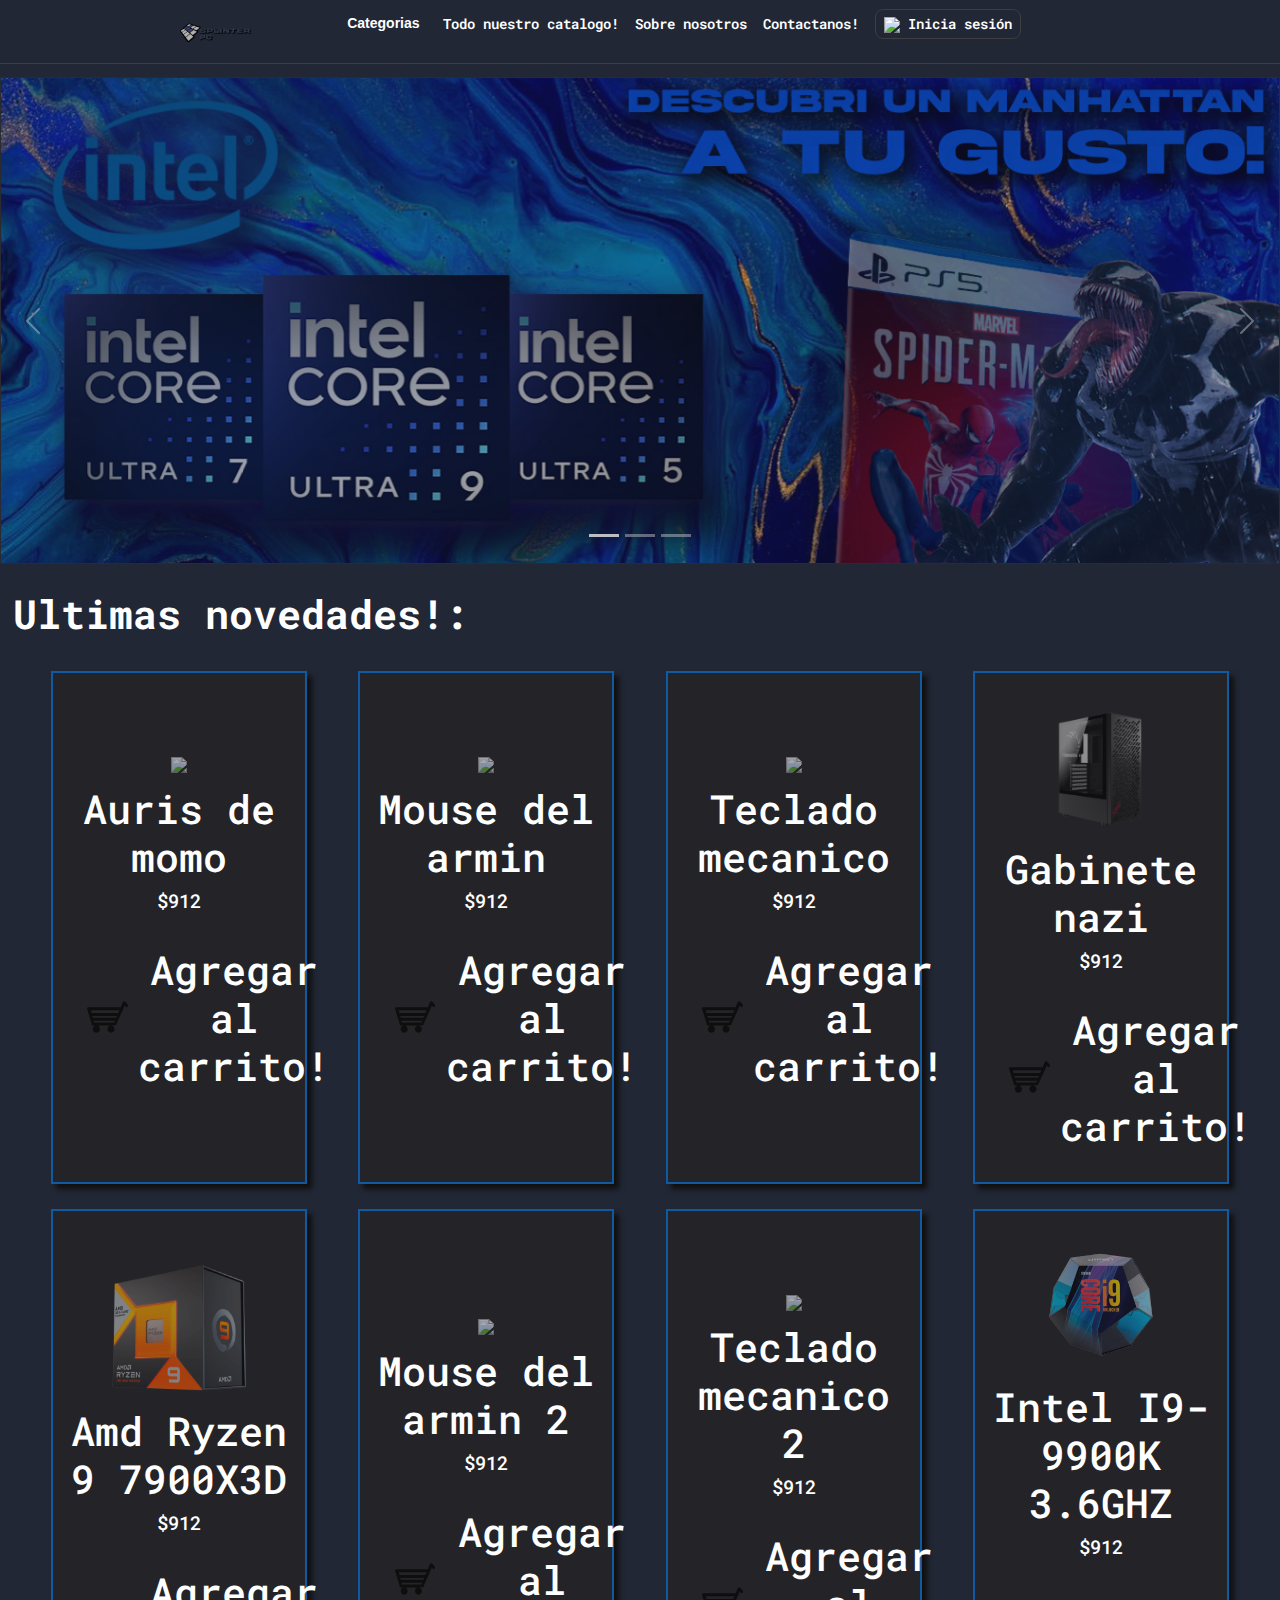
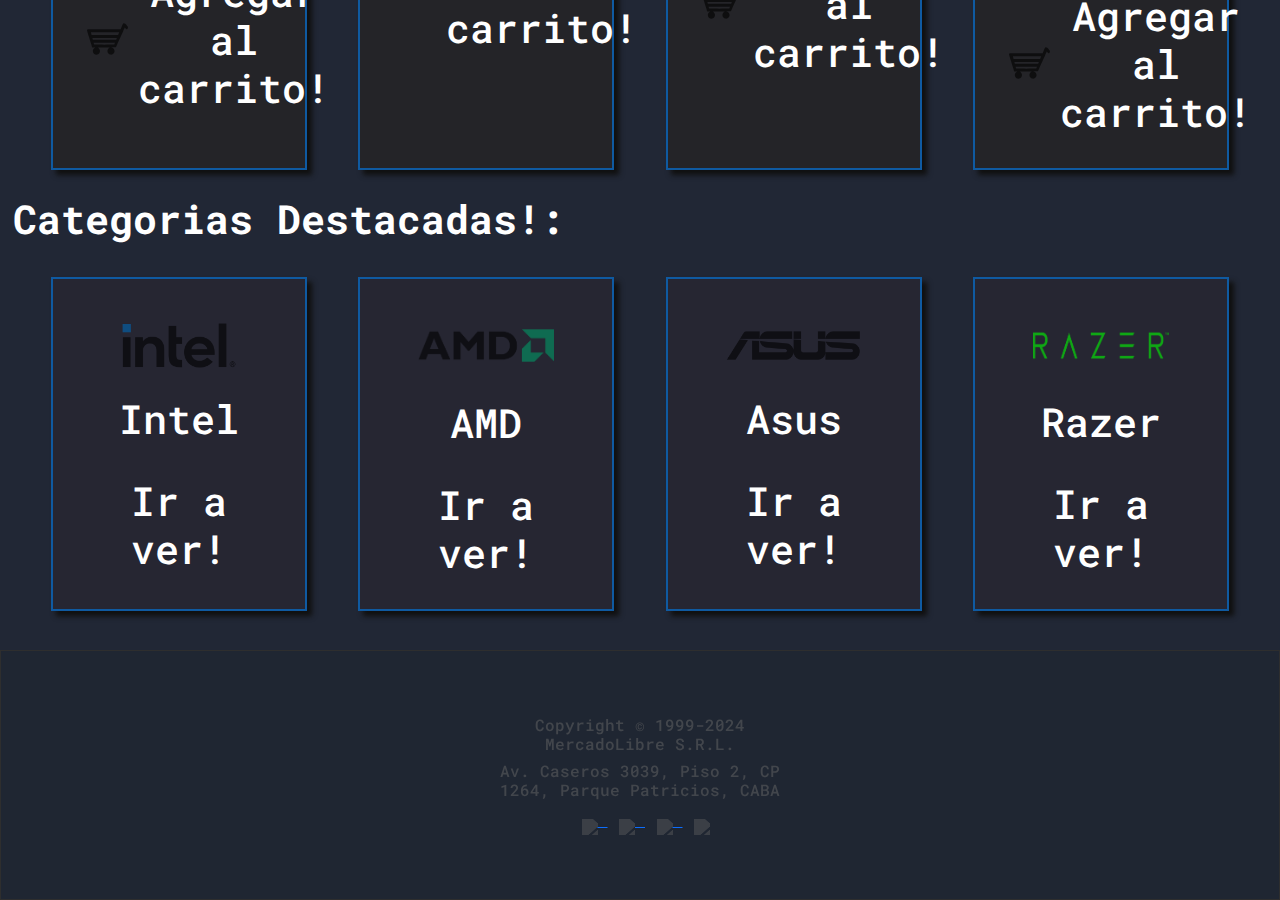
==== commit 1c4b7fc4: "Load page V1.1" ====
--- a/index.html
+++ b/index.html
@@ -23,7 +23,7 @@
     <link rel="preconnect" href="https://fonts.gstatic.com" crossorigin>
     <link href="https://fonts.googleapis.com/css2?family=Roboto+Mono:ital,wght@0,100..700;1,100..700&display=swap" rel="stylesheet">
 
-    <link rel="shortcut icon" href="./assets/LOGO-1.png" />
+    <link rel="shortcut icon" href="./assets/ICO.png">
 
     <title>E-Commerce</title>
 </head>
@@ -32,8 +32,8 @@
         <div class="menu__wrapper">
             <div class="menu__bar">
                 <a href="#" title="Home" aria-label="home" class="logo">
-                    <img src="./assets/LOGO-1.png" alt="logo">
-                </a>
+                    <img src="./assets/LOGO-2.png" alt="logo">
+                </a> 
                 <div class="menu__wrapper">
                     <div class="logoNav">
                         <img src="path/to/logo.png" alt="Logo">
@@ -90,7 +90,7 @@
                                 <a href="#contact" title="Docs">Contactanos!</a>
                             </li>
                             <li class="action-buttons">
-                                <a href="#log-in" title="Log in" class="secondary">Inicia sesión</a>
+                                <a href="#log-in" title="Log in" class="secondary"><img src="./assets/LOG.png" class="log"> Inicia sesión </a>
                             </li>
                         </ul>
                     </nav>
@@ -105,7 +105,6 @@
             <button type="button" data-bs-target="#demo" data-bs-slide-to="1"></button>
             <button type="button" data-bs-target="#demo" data-bs-slide-to="2"></button>
         </div>
-
         <div class="carousel-inner">
             <div class="carousel-item active">
                 <img src="./assets/CARROUSEL-1.jpg" alt="Intel" class="d-block w-100">
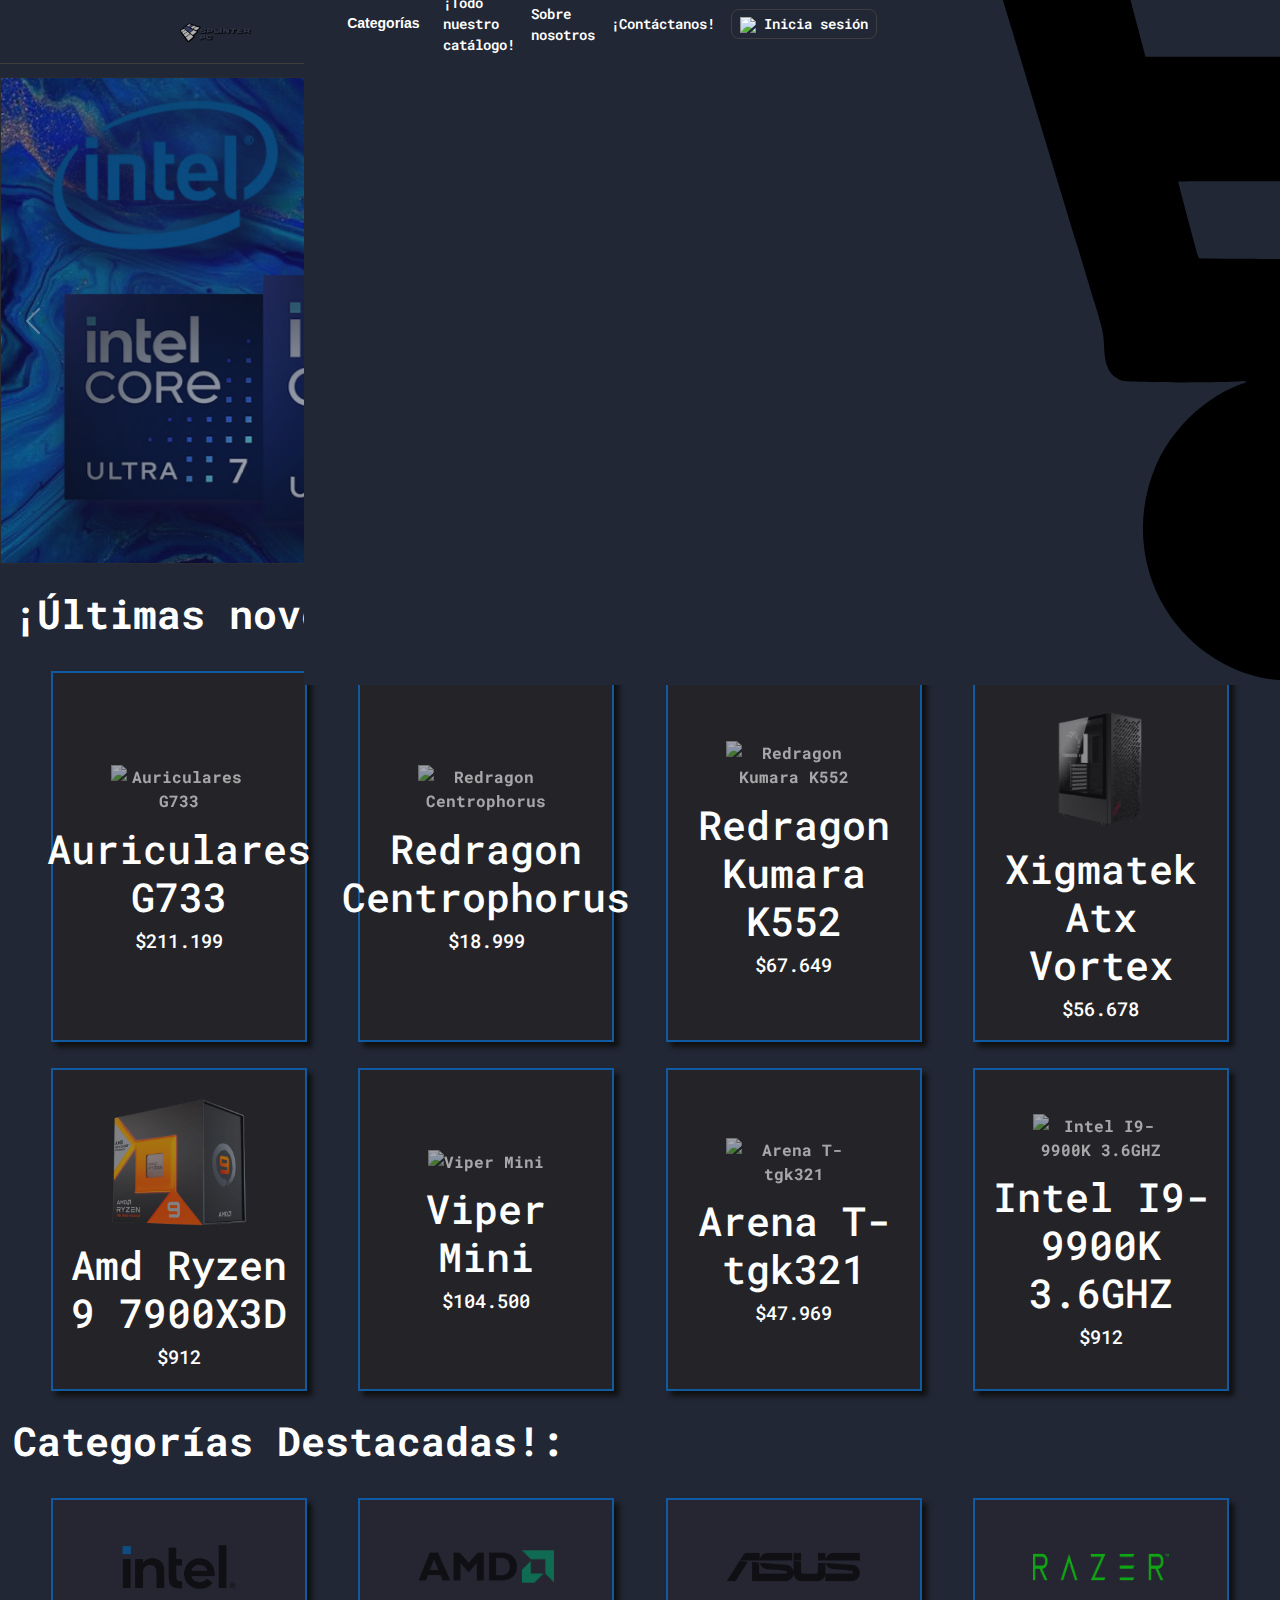
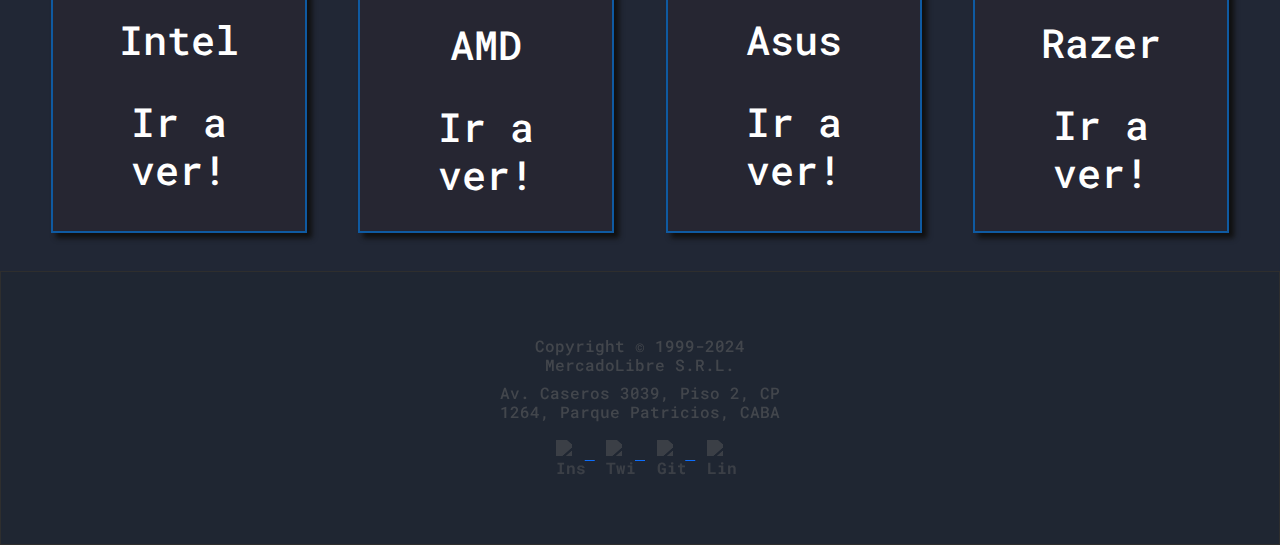
==== commit c7850f4e: "Cart V1" ====
--- a/index.html
+++ b/index.html
@@ -12,31 +12,32 @@
     <link rel="stylesheet" href="./styles/global.css" type="text/css">
     <script src="https://cdn.tailwindcss.com?plugins=forms,typography,aspect-ratio,line-clamp,container-queries"></script>
 
-    <!-- LOCAL FILES -->
+    <!-- ARCHIVOS LOCALES -->
     <link href="./styles/css/header.css" type="text/css" rel="stylesheet">
     <link href="./styles/css/section.css" type="text/css" rel="stylesheet">
     <link href="./styles/css/footer.css" type="text/css" rel="stylesheet">
     <script src="./scripts/header.js" defer></script>
-
-    <!-- FONTS -->
+    <script src="./scripts/main.js" defer></script>
+
+    <!-- FUENTES -->
     <link rel="preconnect" href="https://fonts.googleapis.com">
     <link rel="preconnect" href="https://fonts.gstatic.com" crossorigin>
     <link href="https://fonts.googleapis.com/css2?family=Roboto+Mono:ital,wght@0,100..700;1,100..700&display=swap" rel="stylesheet">
 
     <link rel="shortcut icon" href="./assets/ICO.png">
 
-    <title>E-Commerce</title>
+    <title>E-Commerce · Inicio</title>
 </head>
 <body>
     <header class="header">
         <div class="menu__wrapper">
             <div class="menu__bar">
-                <a href="#" title="Home" aria-label="home" class="logo">
+                <a href="#" title="Inicio" aria-label="home" class="logo">
                     <img src="./assets/LOGO-2.png" alt="logo">
                 </a> 
                 <div class="menu__wrapper">
                     <div class="logoNav">
-                        <img src="path/to/logo.png" alt="Logo">
+                        <img src="./assets/LOGO-2.png" alt="Logo">
                     </div>
                     <button class="burger-menu" aria-label="Toggle navigation">
                         <svg viewBox="0 0 100 80" width="40" height="40">
@@ -48,32 +49,32 @@
                     <nav>
                         <ul class="navigation hide">
                             <li class="page-item">
-                                <button type="button">Categorias</button>
+                                <button type="button">Categorías</button>
                                 <div class="dropdown__wrapper">
                                     <div class="dropdown">
                                         <ul class="list-items-with-description">
                                             <li>
                                                 <div class="item-title">
                                                     <h1>Hardware</h1>
-                                                    <p>Arma la mejor PC que puedas!</p>
+                                                    <p>¡Arma la mejor PC que puedas!</p>
                                                 </div>
                                             </li>
                                             <li>
                                                 <div class="item-title">
                                                     <h1>Mouses</h1>
-                                                    <p>Apunta y dispara un click!</p>
+                                                    <p>¡Apunta y dispara un click!</p>
                                                 </div>
                                             </li>
                                             <li>
                                                 <div class="item-title">
                                                     <h1>Auriculares</h1>
-                                                    <p>Y esos auris de virgo momo?</p>
+                                                    <p>¡Escucha cada detalle!</p>
                                                 </div>
                                             </li>
                                             <li>
                                                 <div class="item-title">
                                                     <h1>Teclados</h1>
-                                                    <p>¿Mecanico o de membrana?</p>
+                                                    <p>¿Mecánico o de membrana?</p>
                                                 </div>
                                             </li>
                                         </ul>
@@ -81,16 +82,19 @@
                                 </div>
                             </li>
                             <li class="page-item">
-                                <a href="#devs" title="Developers">Todo nuestro catalogo!</a>
-                            </li>
-                            <li class="page-item">
-                                <a href="#about" title="Pricing">Sobre nosotros</a>
-                            </li>
-                            <li class="page-item">
-                                <a href="#contact" title="Docs">Contactanos!</a>
+                                <a href="#catalogo" title="Catálogo">¡Todo nuestro catálogo!</a>
+                            </li>
+                            <li class="page-item">
+                                <a href="#about" title="Sobre nosotros">Sobre nosotros</a>
+                            </li>
+                            <li class="page-item">
+                                <a href="#contact" title="Contacto">¡Contáctanos!</a>
                             </li>
                             <li class="action-buttons">
-                                <a href="#log-in" title="Log in" class="secondary"><img src="./assets/LOG.png" class="log"> Inicia sesión </a>
+                                <a href="./templates/login.html" title="Inicia sesión" class="secondary"><img src="./assets/LOG.png" class="log"> Inicia sesión </a>
+                            </li>
+                            <li class="action-buttons"> 
+                                <a href="#" title="carrito" class="carrito-count" id="cont"><img src="./assets/CARRO-COMPRAS.svg" class="carrito">0</a>
                             </li>
                         </ul>
                     </nav>
@@ -125,94 +129,86 @@
         </button>
     </div>
 
-    <h1 class="text"> Ultimas novedades!: </h1>
+    <h1 class="text"> ¡Últimas novedades!: </h1>
 
     <section class="papa">
         <article class="hijo button-glow">
-            <img src="./assets/AURIS-1.png" class="img">
-            <h1>Auris de momo</h1>
-            <h1 class="hijo-precio">$912</h1>
-            <div class="cta-button">
-                <img src="./assets/CARRO-COMPRAS.svg" class="hijo-carro">
-                <h1>Agregar al carrito!</h1>
-            </div>
-        </article>
-
-        <article class="hijo button-glow">
-            <img src="./assets/MOUSE-1.png" class="img">
-            <h1>Mouse del armin</h1>
-            <h1 class="hijo-precio">$912</h1>
-            <div class="cta-button">
-                <img src="./assets/CARRO-COMPRAS.svg" class="hijo-carro">
-                <h1>Agregar al carrito!</h1>
-            </div>
-        </article>
-
-        <article class="hijo button-glow">
-            <img src="./assets/TECLADO-1.png" class="img">
-            <h1>Teclado mecanico</h1>
-            <h1 class="hijo-precio">$912</h1>
-            <div class="cta-button">
-                <img src="./assets/CARRO-COMPRAS.svg" class="hijo-carro">
-                <h1>Agregar al carrito!</h1>
-            </div>
-        </article>
-
-        <article class="hijo button-glow">
-            <img src="./assets/GABINETE.png" class="img">
-            <h1>Gabinete nazi</h1>
-            <h1 class="hijo-precio">$912</h1>
-            <div class="cta-button">
-                <img src="./assets/CARRO-COMPRAS.svg" class="hijo-carro">
-                <h1>Agregar al carrito!</h1>
-            </div>
-        </article>
-
-        <article class="hijo button-glow">
-            <img src="./assets/AURIS-2.png" class="img">
+            <img src="./assets/AURIS-1.png" class="img" alt="Auriculares G733">
+            <h1>Auriculares G733</h1>
+            <h1 class="hijo-precio">$211.199</h1>
+            <figcaption class="descripcion">
+                Querés los auriculares de tu ídolo? ¡Añádelos al carrito ahora mismo!
+            </figcaption>
+        </article>
+        
+        <article class="hijo button-glow">
+            <img src="./assets/MOUSE-1.png" class="img" alt="Redragon Centrophorus">
+            <h1>Redragon Centrophorus</h1>
+            <h1 class="hijo-precio">$18.999</h1>
+            <figcaption class="descripcion">
+                Queres cockear como luken? ¡Añadelo al carrito ahora mismo!
+            </figcaption>
+        </article>
+
+        <article class="hijo button-glow">
+            <img src="./assets/TECLADO-1.png" class="img" alt="Redragon Kumara K552">
+            <h1>Redragon Kumara K552</h1>
+            <h1 class="hijo-precio">$67.649</h1>
+            <figcaption class="descripcion">
+                Queres shiftear como un pro? ¡Añadelo al carrito ahora mismo!
+            </figcaption>
+        </article>
+
+        <article class="hijo button-glow">
+            <img src="./assets/GABINETE.png" class="img" alt="Xigmatek Atx Vortex">
+            <h1>Xigmatek Atx Vortex</h1>
+            <h1 class="hijo-precio">$56.678</h1>
+            <figcaption class="descripcion">
+                El mejor gabinete? ¡Añadelo al carrito ahora mismo!
+            </figcaption>
+        </article>
+
+        <article class="hijo button-glow">
+            <img src="./assets/AURIS-2.png" class="img" alt="Amd Ryzen 9 7900X3D">
             <h1>Amd Ryzen 9 7900X3D</h1>
             <h1 class="hijo-precio">$912</h1>
-            <div class="cta-button">
-                <img src="./assets/CARRO-COMPRAS.svg" class="hijo-carro">
-                <h1>Agregar al carrito!</h1>
-            </div>
-        </article>
-
-        <article class="hijo button-glow">
-            <img src="./assets/MOUSE-2.png" class="img">
-            <h1>Mouse del armin 2</h1>
-            <h1 class="hijo-precio">$912</h1>
-            <div class="cta-button">
-                <img src="./assets/CARRO-COMPRAS.svg" class="hijo-carro">
-                <h1>Agregar al carrito!</h1>
-            </div>
-        </article>
-
-        <article class="hijo button-glow">
-            <img src="./assets/TECLADO-2.png" class="img">
-            <h1>Teclado mecanico 2</h1>
-            <h1 class="hijo-precio">$912</h1>
-            <div class="cta-button">
-                <img src="./assets/CARRO-COMPRAS.svg" class="hijo-carro">
-                <h1>Agregar al carrito!</h1>
-            </div>
-        </article>
-
-        <article class="hijo button-glow">
-            <img src="./assets/JUEGO-1.png" class="img">
+            <figcaption class="descripcion">
+                El mejor AMD? ¡Añadelo al carrito ahora mismo!
+            </figcaption>
+        </article>
+
+        <article class="hijo button-glow">
+            <img src="./assets/MOUSE-2.png" class="img" alt="Viper Mini">
+            <h1>Viper Mini</h1>
+            <h1 class="hijo-precio">$104.500</h1>
+            <figcaption class="descripcion">
+                Queres cockear como luken? ¡Añadelo al carrito ahora mismo!
+            </figcaption>
+        </article>
+
+        <article class="hijo button-glow">
+            <img src="./assets/TECLADO-2.png" class="img" alt="Arena T-tgk321">
+            <h1>Arena T-tgk321</h1>
+            <h1 class="hijo-precio">$47.969</h1>
+            <figcaption class="descripcion">
+                Queres shiftear como un pro? ¡Añadelo al carrito ahora mismo!
+            </figcaption>
+        </article>
+
+        <article class="hijo button-glow">
+            <img src="./assets/INTEL.png" class="img" alt="Intel I9-9900K 3.6GHZ">
             <h1>Intel I9-9900K 3.6GHZ</h1>
             <h1 class="hijo-precio">$912</h1>
-            <div class="cta-button">
-                <img src="./assets/CARRO-COMPRAS.svg" class="hijo-carro">
-                <h1>Agregar al carrito!</h1>
-            </div>
+            <figcaption class="descripcion">
+                El mejor I9? ¡Añadelo al carrito ahora mismo!
+            </figcaption>
         </article>
     </section>
 
-    <h1 class="text"> Categorias Destacadas!: </h1>
+    <h1 class="text"> Categorías Destacadas!: </h1>
     <section class="papa">
         <article class="hijo2 button-glow2">
-            <img src="./assets/INTEL-LOGO.png" class="img">
+            <img src="./assets/INTEL-LOGO.png" class="img" alt="Intel">
             <h1>Intel</h1>
             <div class="cta-button">
                 <h1>Ir a ver!</h1>
@@ -220,7 +216,7 @@
         </article>
 
         <article class="hijo2 button-glow2">
-            <img src="./assets/AMD-LOGO.png" class="img">
+            <img src="./assets/AMD-LOGO.png" class="img" alt="AMD">
             <h1>AMD</h1>
             <div class="cta-button">
                 <h1>Ir a ver!</h1>
@@ -228,7 +224,7 @@
         </article>
 
         <article class="hijo2 button-glow2">
-            <img src="./assets/ASUS-LOGO.png" class="img">
+            <img src="./assets/ASUS-LOGO.png" class="img" alt="Asus">
             <h1>Asus</h1>
             <div class="cta-button">
                 <h1>Ir a ver!</h1>
@@ -236,7 +232,7 @@
         </article>
 
         <article class="hijo2 button-glow2">
-            <img src="./assets/RAZER-LOGO.png" class="img">
+            <img src="./assets/RAZER-LOGO.png" class="img" alt="Razer">
             <h1>Razer</h1>
             <div class="cta-button">
                 <h1>Ir a ver!</h1>
@@ -245,20 +241,20 @@
     </section>
 
     <footer class="footer">
-        <div class="footer-div col-sm-3 col-sm-3:w-32">
+        <div class="footer-div col-sm-3">
             <h6>Copyright © 1999-2024 MercadoLibre S.R.L.</h6>
             <h6>Av. Caseros 3039, Piso 2, CP 1264, Parque Patricios, CABA</h6>
             <a href="https://www.instagram.com/roman.mddo/" target="_blank">
-                <img src="./assets/IG-LOGO.png" class="footer-img">
+                <img src="./assets/IG-LOGO.png" class="footer-img" alt="Instagram">
             </a>
             <a href="https://twitter.com/rommann17" target="_blank">
-                <img src="./assets/X-LOGO.png" class="footer-img">
+                <img src="./assets/X-LOGO.png" class="footer-img" alt="Twitter">
             </a>
             <a href="https://github.com/svnggggg/" target="_blank">
-                <img src="./assets/GITHUB-LOGO.png" class="footer-img">
+                <img src="./assets/GITHUB-LOGO.png" class="footer-img" alt="GitHub">
             </a>
             <a href="#" target="_blank">
-                <img src="./assets/LINKEDIN-LOGO.png" class="footer-img">
+                <img src="./assets/LINKEDIN-LOGO.png" class="footer-img" alt="LinkedIn">
             </a>
         </div>
     </footer>
--- a/styles/css/section.css
+++ b/styles/css/section.css
@@ -1,4 +1,5 @@
 @charset "UTF-8";
+/* Estilos CSS */
 *,
 *::before,
 *::after {
@@ -15,8 +16,10 @@
   --primary: #0f5aa1;
   --primary-dark: #17223b;
   --primary-dark2: #141a70;
+  /* COLOR CAJAS */
   --botom-bg: #242428;
   --botom-bg2: #262632;
+  /* COLOR CAJAS */
   --accent: #0f5aa1;
   --border-primary: #eeecec;
   --text: #ffffff;
@@ -32,7 +35,7 @@
 
 .carousel {
   margin-top: 1%;
-  opacity: 70%;
+  opacity: 0.7;
   border: 1px solid #2E2E2E; }
 
 .carousel-inner {
@@ -87,9 +90,7 @@
   display: inline-flex;
   flex-wrap: wrap; }
 
-.hijo,
-.hijo2 {
-  display: flex;
+.hijo, .hijo2 {
   flex-direction: column;
   align-items: center;
   text-align: center;
@@ -100,8 +101,8 @@
   margin-top: 2%;
   color: var(--text);
   font-size: 1em;
-  opacity: 100%;
-  border: 2px var(--primary) solid;
+  opacity: 1;
+  border: 2px solid var(--primary);
   box-shadow: 5px 5px 5px #101010; }
 
 .hijo-precio {
@@ -121,27 +122,42 @@
   max-width: 60%;
   height: auto;
   margin: 5% 5%;
-  opacity: 60%;
+  opacity: 0.6;
   transition: all 0.2s ease-in-out; }
 
 .hijo img:hover,
 .hijo2 img:hover {
   transform: scale(1.15); }
+
+.hijo figcaption {
+  display: none;
+  position: absolute;
+  width: 100%;
+  height: 100%;
+  align-items: end;
+  color: white;
+  opacity: 0.7;
+  transition: all 10.3s ease; }
+
+.hijo:hover figcaption {
+  display: flex;
+  opacity: 1;
+  cursor: pointer;
+  background: linear-gradient(to top, rgba(0, 0, 0, 0.945) 50%, rgba(0, 0, 0, 0.219) 100%);
+  color: var(--accent);
+  padding: 5%; }
 
 .cta-button {
   margin-top: 2%;
   padding: 5%;
   cursor: pointer;
-  line-height: 2.5rem;
   max-width: 100%;
   position: relative;
   display: flex;
   transition: all 550ms cubic-bezier(0.36, 0.63, 0.5, 0.73); }
 
 .cta-button:hover {
-  box-shadow: 0 0 0 2px var(--accent);
-  color: var(--accent);
-  border-radius: 3%; }
+  color: var(--accent); }
 
 .button-glow,
 .button-glow2 {
@@ -215,22 +231,22 @@
     height: auto;
     margin: 3% auto;
     padding: 2%; }
-    .hijo .hijo img {
-      max-width: 100%;
-      height: auto;
-      margin: 5% 5%; }
-    .hijo .hijo-carro {
-      display: block;
-      max-width: 30%; }
-
-  .hijo2 {
-    max-width: 40%;
+
+  .hijo img {
+    max-width: 100%;
     height: auto;
-    margin: 3% auto;
-    padding: 2%; }
-    .hijo2 .hijo2 img {
-      max-width: 100%;
-      height: auto;
-      margin: 5% 5%; } }
+    margin: 5% 5%; }
+
+  .hijo-carro {
+    display: block;
+    max-width: 30%; }
+
+  .hijo figcaption {
+    display: none;
+    position: absolute; }
+
+  .hijo:hover figcaption {
+    display: flex;
+    opacity: 1; } }
 
 /*# sourceMappingURL=section.css.map */
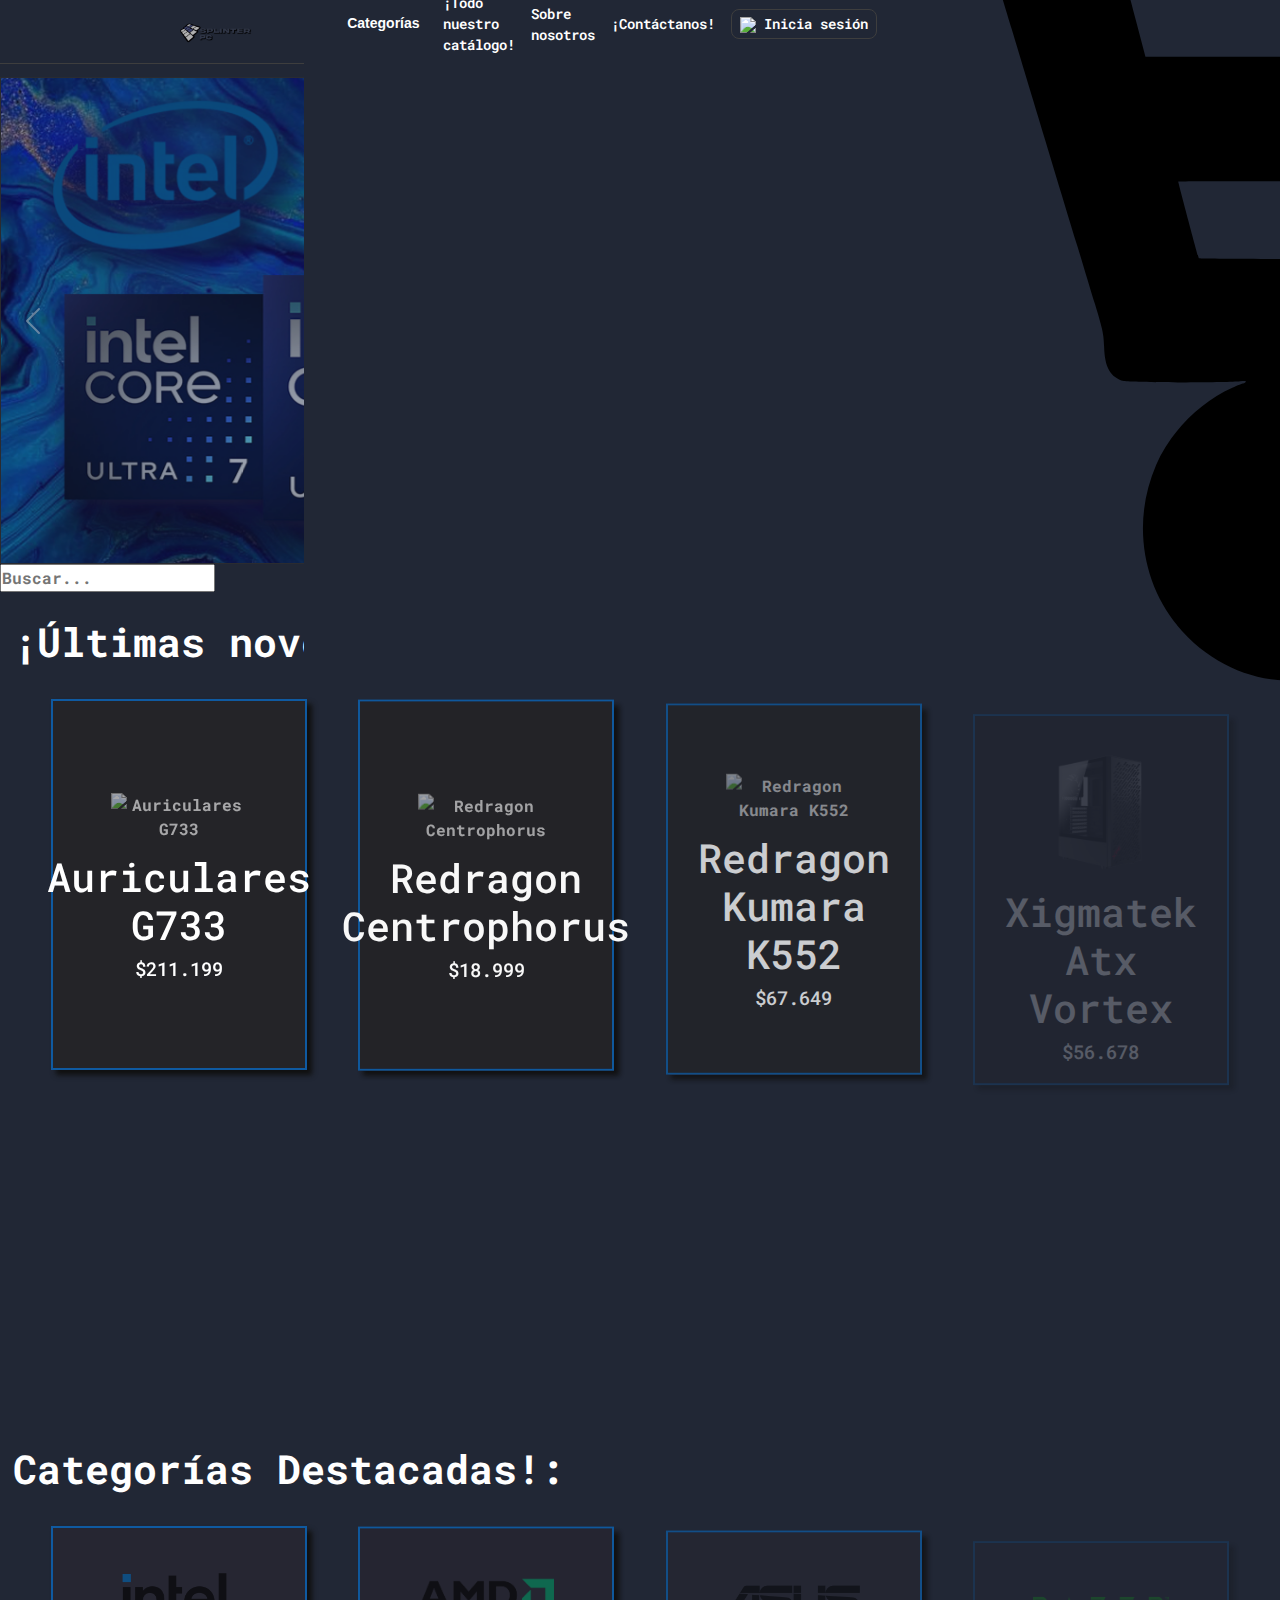
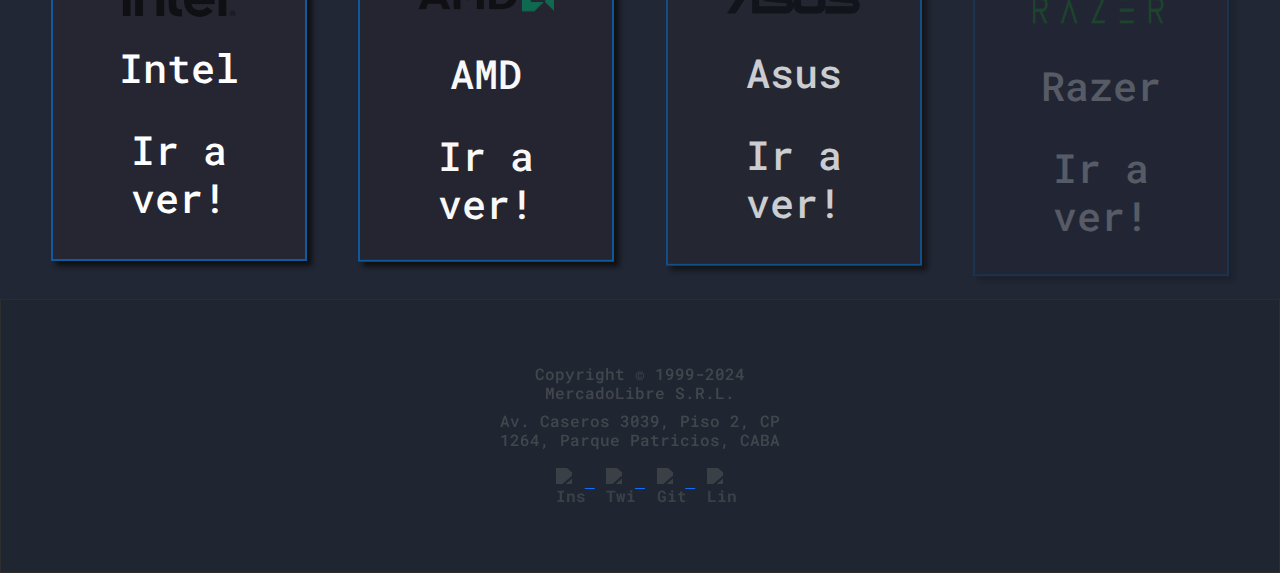
==== commit 47665143: "Add Scroll Animations with GSAP" ====
--- a/index.html
+++ b/index.html
@@ -9,15 +9,24 @@
     <script src="https://cdn.jsdelivr.net/npm/bootstrap@5.3.1/dist/js/bootstrap.bundle.min.js"></script>
 
     <!-- TAILWIND CSS -->
-    <link rel="stylesheet" href="./styles/global.css" type="text/css">
-    <script src="https://cdn.tailwindcss.com?plugins=forms,typography,aspect-ratio,line-clamp,container-queries"></script>
-
-    <!-- ARCHIVOS LOCALES -->
+    <script src="https://cdn.tailwindcss.com"></script>
+
+    <!-- GSAP -->
+    <script src="https://cdnjs.cloudflare.com/ajax/libs/gsap/3.10.4/gsap.min.js"></script>
+    <script src="https://cdnjs.cloudflare.com/ajax/libs/gsap/3.10.4/ScrollTrigger.min.js"></script>
+
+    <!-- ARCHIVOS LOCALES => STYLES -->
     <link href="./styles/css/header.css" type="text/css" rel="stylesheet">
     <link href="./styles/css/section.css" type="text/css" rel="stylesheet">
     <link href="./styles/css/footer.css" type="text/css" rel="stylesheet">
-    <script src="./scripts/header.js" defer></script>
-    <script src="./scripts/main.js" defer></script>
+
+    <!-- ARCHIVOS LOCALES => SCRIPTS -->
+    <script src="./scripts/cart.js" defer></script>
+    <script src="./scripts/ligth-mode.js" defer></script>
+    <script src="./scripts/search.js" defer></script>
+    <script src="./scripts/responsive-nav.js" defer></script>
+
+    <script src="./GSAP/GSAP.js" defer></script>
 
     <!-- FUENTES -->
     <link rel="preconnect" href="https://fonts.googleapis.com">
@@ -29,234 +38,246 @@
     <title>E-Commerce · Inicio</title>
 </head>
 <body>
-    <header class="header">
-        <div class="menu__wrapper">
-            <div class="menu__bar">
-                <a href="#" title="Inicio" aria-label="home" class="logo">
-                    <img src="./assets/LOGO-2.png" alt="logo">
-                </a> 
+    <div id="smooth-wrapper">
+        <div id="smooth-content">
+            <header class="header">
                 <div class="menu__wrapper">
-                    <div class="logoNav">
-                        <img src="./assets/LOGO-2.png" alt="Logo">
-                    </div>
-                    <button class="burger-menu" aria-label="Toggle navigation">
-                        <svg viewBox="0 0 100 80" width="40" height="40">
-                            <rect width="100" height="20"></rect>
-                            <rect y="30" width="100" height="20"></rect>
-                            <rect y="60" width="100" height="20"></rect>
-                        </svg>
-                    </button>
-                    <nav>
-                        <ul class="navigation hide">
-                            <li class="page-item">
-                                <button type="button">Categorías</button>
-                                <div class="dropdown__wrapper">
-                                    <div class="dropdown">
-                                        <ul class="list-items-with-description">
-                                            <li>
-                                                <div class="item-title">
-                                                    <h1>Hardware</h1>
-                                                    <p>¡Arma la mejor PC que puedas!</p>
-                                                </div>
-                                            </li>
-                                            <li>
-                                                <div class="item-title">
-                                                    <h1>Mouses</h1>
-                                                    <p>¡Apunta y dispara un click!</p>
-                                                </div>
-                                            </li>
-                                            <li>
-                                                <div class="item-title">
-                                                    <h1>Auriculares</h1>
-                                                    <p>¡Escucha cada detalle!</p>
-                                                </div>
-                                            </li>
-                                            <li>
-                                                <div class="item-title">
-                                                    <h1>Teclados</h1>
-                                                    <p>¿Mecánico o de membrana?</p>
-                                                </div>
-                                            </li>
-                                        </ul>
-                                    </div>
-                                </div>
-                            </li>
-                            <li class="page-item">
-                                <a href="#catalogo" title="Catálogo">¡Todo nuestro catálogo!</a>
-                            </li>
-                            <li class="page-item">
-                                <a href="#about" title="Sobre nosotros">Sobre nosotros</a>
-                            </li>
-                            <li class="page-item">
-                                <a href="#contact" title="Contacto">¡Contáctanos!</a>
-                            </li>
-                            <li class="action-buttons">
-                                <a href="./templates/login.html" title="Inicia sesión" class="secondary"><img src="./assets/LOG.png" class="log"> Inicia sesión </a>
-                            </li>
-                            <li class="action-buttons"> 
-                                <a href="#" title="carrito" class="carrito-count" id="cont"><img src="./assets/CARRO-COMPRAS.svg" class="carrito">0</a>
-                            </li>
-                        </ul>
-                    </nav>
-                </div>
+                    <div class="menu__bar">
+                        <a href="#" title="Inicio" aria-label="home" class="logo">
+                            <img src="./assets/LOGO-2.png" alt="logo">
+                        </a> 
+                        <div class="menu__wrapper">
+                            <div class="logoNav">
+                                <img src="./assets/LOGO-2.png" alt="Logo">
+                            </div>
+                            <button class="burger-menu" aria-label="Toggle navigation">
+                                <svg viewBox="0 0 100 80" width="40" height="40">
+                                    <rect width="100" height="20"></rect>
+                                    <rect y="30" width="100" height="20"></rect>
+                                    <rect y="60" width="100" height="20"></rect>
+                                </svg>
+                            </button>
+                            <nav>
+                                <ul class="navigation hide">
+                                    <li class="page-item">
+                                        <button type="button">Categorías</button>
+                                        <div class="dropdown__wrapper">
+                                            <div class="dropdown">
+                                                <ul class="list-items-with-description">
+                                                    <li>
+                                                        <div class="item-title">
+                                                            <h1>Hardware</h1>
+                                                            <p>¡Arma la mejor PC que puedas!</p>
+                                                        </div>
+                                                    </li>
+                                                    <li>
+                                                        <div class="item-title">
+                                                            <h1>Mouses</h1>
+                                                            <p>¡Apunta y dispara un click!</p>
+                                                        </div>
+                                                    </li>
+                                                    <li>
+                                                        <div class="item-title">
+                                                            <h1>Auriculares</h1>
+                                                            <p>¡Escucha cada detalle!</p>
+                                                        </div>
+                                                    </li>
+                                                    <li>
+                                                        <div class="item-title">
+                                                            <h1>Teclados</h1>
+                                                            <p>¿Mecánico o de membrana?</p>
+                                                        </div>
+                                                    </li>
+                                                </ul>
+                                            </div>
+                                        </div>
+                                    </li>
+                                    <li class="page-item">
+                                        <a href="#catalogo" title="Catálogo">¡Todo nuestro catálogo!</a>
+                                    </li>
+                                    <li class="page-item">
+                                        <a href="#about" title="Sobre nosotros">Sobre nosotros</a>
+                                    </li>
+                                    <li class="page-item">
+                                        <a href="#contact" title="Contacto">¡Contáctanos!</a>
+                                    </li>
+                                    <li class="action-buttons">
+                                        <a href="./templates/login.html" title="Inicia sesión" class="secondary"><img src="./assets/LOG.png" class="log"> Inicia sesión </a>
+                                    </li>
+                                    <li class="action-buttons"> 
+                                        <a href="#" title="carrito" class="carrito-count" id="cont"><img src="./assets/CARRO-COMPRAS.svg" class="carrito">0</a>
+                                    </li>
+                                    <li class="action-buttons"> 
+                                        <img src="./assets/LUNA.png" id="modo-batman" class="tema">
+                                        <img src="./assets/SOL.png" id="modo-luz" class="tema">
+                                    </li>
+                                </ul>
+                            </nav>
+                        </div>
+                    </div>
+                </div>
+            </header>
+
+            <div id="demo" class="carousel slide" data-bs-ride="carousel">
+                <div class="carousel-indicators">
+                    <button type="button" data-bs-target="#demo" data-bs-slide-to="0" class="active"></button>
+                    <button type="button" data-bs-target="#demo" data-bs-slide-to="1"></button>
+                    <button type="button" data-bs-target="#demo" data-bs-slide-to="2"></button>
+                </div>
+                <div class="carousel-inner">
+                    <div class="carousel-item active">
+                        <img src="./assets/CARROUSEL-1.jpg" alt="Intel" class="d-block w-100">
+                    </div>
+                    <div class="carousel-item">
+                        <img src="./assets/CARROUSEL-2.jpg" alt="Nvidia" class="d-block w-100">
+                    </div>
+                    <div class="carousel-item">
+                        <img src="./assets/CARROUSEL-3.jpg" alt="YE" class="d-block w-100">
+                    </div>
+                </div>
+
+                <button class="carousel-control-prev" type="button" data-bs-target="#demo" data-bs-slide="prev">
+                    <span class="carousel-control-prev-icon"></span>
+                </button>
+                <button class="carousel-control-next" type="button" data-bs-target="#demo" data-bs-slide="next">
+                    <span class="carousel-control-next-icon"></span>
+                </button>
             </div>
+
+            <div class="search-container">
+                <input type="text" id="buscador" placeholder="Buscar...">
+            </div>
+
+            <h1 class="text"> ¡Últimas novedades!: </h1>
+
+            <section class="papa">
+                <article class="hijo button-glow">
+                    <img src="./assets/AURIS-1.png" class="img" alt="Auriculares G733">
+                    <h1 class="item">Auriculares G733</h1>
+                    <h1 class="hijo-precio">$211.199</h1>
+                    <figcaption class="descripcion">
+                        Querés los auriculares de tu ídolo? ¡Añádelos al carrito ahora mismo!
+                    </figcaption>
+                </article>
+                
+                <article class="hijo button-glow">
+                    <img src="./assets/MOUSE-1.png" class="img" alt="Redragon Centrophorus">
+                    <h1 class="item">Redragon Centrophorus</h1>
+                    <h1 class="hijo-precio">$18.999</h1>
+                    <figcaption class="descripcion">
+                        Queres cockear como luken? ¡Añadelo al carrito ahora mismo!
+                    </figcaption>
+                </article>
+
+                <article class="hijo button-glow">
+                    <img src="./assets/TECLADO-1.png" class="img" alt="Redragon Kumara K552">
+                    <h1 class="item">Redragon Kumara K552</h1>
+                    <h1 class="hijo-precio">$67.649</h1>
+                    <figcaption class="descripcion">
+                        Queres shiftear como un pro? ¡Añadelo al carrito ahora mismo!
+                    </figcaption>
+                </article>
+
+                <article class="hijo button-glow">
+                    <img src="./assets/GABINETE.png" class="img" alt="Xigmatek Atx Vortex">
+                    <h1 class="item">Xigmatek Atx Vortex</h1>
+                    <h1 class="hijo-precio">$56.678</h1>
+                    <figcaption class="descripcion">
+                        El mejor gabinete? ¡Añadelo al carrito ahora mismo!
+                    </figcaption>
+                </article>
+
+                <article class="hijo button-glow" data-aos="fade-in">
+                    <img src="./assets/AURIS-2.png" class="img" alt="Amd Ryzen 9 7900X3D">
+                    <h1 class="item">Amd Ryzen 9 7900X3D</h1>
+                    <h1 class="hijo-precio">$651.579</h1>
+                    <figcaption class="descripcion">
+                        El mejor AMD? ¡Añadelo al carrito ahora mismo!
+                    </figcaption>
+                </article>
+
+                <article class="hijo button-glow">
+                    <img src="./assets/MOUSE-2.png" class="img" alt="Viper Mini">
+                    <h1 class="item">Viper Mini</h1>
+                    <h1 class="hijo-precio">$104.500</h1>
+                    <figcaption class="descripcion">
+                        Queres cockear como luken? ¡Añadelo al carrito ahora mismo!
+                    </figcaption>
+                </article>
+
+                <article class="hijo button-glow">
+                    <img src="./assets/TECLADO-2.png" class="img" alt="Arena T-tgk321">
+                    <h1 class="item">Arena T-tgk321</h1>
+                    <h1 class="hijo-precio">$47.969</h1>
+                    <figcaption class="descripcion">
+                        Queres shiftear como un pro? ¡Añadelo al carrito ahora mismo!
+                    </figcaption>
+                </article>
+
+                <article class="hijo button-glow">
+                    <img src="./assets/INTEL.png" class="img" alt="Intel I9-9900K 3.6GHZ">
+                    <h1 class="item">Intel I9-9900K 3.6GHZ</h1>
+                    <h1 class="hijo-precio">$1.001.999</h1>
+                    <figcaption class="descripcion">
+                        El mejor I9? ¡Añadelo al carrito ahora mismo!
+                    </figcaption>
+                </article>
+            </section>
+
+            <h1 class="text"> Categorías Destacadas!: </h1>
+            <section class="papa">
+                <article class="hijo2 button-glow2">
+                    <img src="./assets/INTEL-LOGO.png" class="img" alt="Intel">
+                    <h1>Intel</h1>
+                    <div class="cta-button">
+                        <h1>Ir a ver!</h1>
+                    </div>
+                </article>
+
+                <article class="hijo2 button-glow2">
+                    <img src="./assets/AMD-LOGO.png" class="img" alt="AMD">
+                    <h1>AMD</h1>
+                    <div class="cta-button">
+                        <h1>Ir a ver!</h1>
+                    </div>
+                </article>
+
+                <article class="hijo2 button-glow2">
+                    <img src="./assets/ASUS-LOGO.png" class="img" alt="Asus">
+                    <h1>Asus</h1>
+                    <div class="cta-button">
+                        <h1>Ir a ver!</h1>
+                    </div>
+                </article>
+
+                <article class="hijo2 button-glow2">
+                    <img src="./assets/RAZER-LOGO.png" class="img" alt="Razer">
+                    <h1>Razer</h1>
+                    <div class="cta-button">
+                        <h1>Ir a ver!</h1>
+                    </div>
+                </article>
+            </section>
+
+            <footer class="footer">
+                <div class="footer-div col-sm-3">
+                    <h6>Copyright © 1999-2024 MercadoLibre S.R.L.</h6>
+                    <h6>Av. Caseros 3039, Piso 2, CP 1264, Parque Patricios, CABA</h6>
+                    <a href="https://www.instagram.com/roman.mddo/" target="_blank">
+                        <img src="./assets/IG-LOGO.png" class="footer-img" alt="Instagram">
+                    </a>
+                    <a href="https://twitter.com/rommann17" target="_blank">
+                        <img src="./assets/X-LOGO.png" class="footer-img" alt="Twitter">
+                    </a>
+                    <a href="https://github.com/svnggggg/" target="_blank">
+                        <img src="./assets/GITHUB-LOGO.png" class="footer-img" alt="GitHub">
+                    </a>
+                    <a href="#" target="_blank">
+                        <img src="./assets/LINKEDIN-LOGO.png" class="footer-img" alt="LinkedIn">
+                    </a>
+                </div>
+            </footer>
         </div>
-    </header>
-
-    <div id="demo" class="carousel slide" data-bs-ride="carousel">
-        <div class="carousel-indicators">
-            <button type="button" data-bs-target="#demo" data-bs-slide-to="0" class="active"></button>
-            <button type="button" data-bs-target="#demo" data-bs-slide-to="1"></button>
-            <button type="button" data-bs-target="#demo" data-bs-slide-to="2"></button>
-        </div>
-        <div class="carousel-inner">
-            <div class="carousel-item active">
-                <img src="./assets/CARROUSEL-1.jpg" alt="Intel" class="d-block w-100">
-            </div>
-            <div class="carousel-item">
-                <img src="./assets/CARROUSEL-2.jpg" alt="Nvidia" class="d-block w-100">
-            </div>
-            <div class="carousel-item">
-                <img src="./assets/CARROUSEL-3.jpg" alt="YE" class="d-block w-100">
-            </div>
-        </div>
-
-        <button class="carousel-control-prev" type="button" data-bs-target="#demo" data-bs-slide="prev">
-            <span class="carousel-control-prev-icon"></span>
-        </button>
-        <button class="carousel-control-next" type="button" data-bs-target="#demo" data-bs-slide="next">
-            <span class="carousel-control-next-icon"></span>
-        </button>
     </div>
-
-    <h1 class="text"> ¡Últimas novedades!: </h1>
-
-    <section class="papa">
-        <article class="hijo button-glow">
-            <img src="./assets/AURIS-1.png" class="img" alt="Auriculares G733">
-            <h1>Auriculares G733</h1>
-            <h1 class="hijo-precio">$211.199</h1>
-            <figcaption class="descripcion">
-                Querés los auriculares de tu ídolo? ¡Añádelos al carrito ahora mismo!
-            </figcaption>
-        </article>
-        
-        <article class="hijo button-glow">
-            <img src="./assets/MOUSE-1.png" class="img" alt="Redragon Centrophorus">
-            <h1>Redragon Centrophorus</h1>
-            <h1 class="hijo-precio">$18.999</h1>
-            <figcaption class="descripcion">
-                Queres cockear como luken? ¡Añadelo al carrito ahora mismo!
-            </figcaption>
-        </article>
-
-        <article class="hijo button-glow">
-            <img src="./assets/TECLADO-1.png" class="img" alt="Redragon Kumara K552">
-            <h1>Redragon Kumara K552</h1>
-            <h1 class="hijo-precio">$67.649</h1>
-            <figcaption class="descripcion">
-                Queres shiftear como un pro? ¡Añadelo al carrito ahora mismo!
-            </figcaption>
-        </article>
-
-        <article class="hijo button-glow">
-            <img src="./assets/GABINETE.png" class="img" alt="Xigmatek Atx Vortex">
-            <h1>Xigmatek Atx Vortex</h1>
-            <h1 class="hijo-precio">$56.678</h1>
-            <figcaption class="descripcion">
-                El mejor gabinete? ¡Añadelo al carrito ahora mismo!
-            </figcaption>
-        </article>
-
-        <article class="hijo button-glow">
-            <img src="./assets/AURIS-2.png" class="img" alt="Amd Ryzen 9 7900X3D">
-            <h1>Amd Ryzen 9 7900X3D</h1>
-            <h1 class="hijo-precio">$912</h1>
-            <figcaption class="descripcion">
-                El mejor AMD? ¡Añadelo al carrito ahora mismo!
-            </figcaption>
-        </article>
-
-        <article class="hijo button-glow">
-            <img src="./assets/MOUSE-2.png" class="img" alt="Viper Mini">
-            <h1>Viper Mini</h1>
-            <h1 class="hijo-precio">$104.500</h1>
-            <figcaption class="descripcion">
-                Queres cockear como luken? ¡Añadelo al carrito ahora mismo!
-            </figcaption>
-        </article>
-
-        <article class="hijo button-glow">
-            <img src="./assets/TECLADO-2.png" class="img" alt="Arena T-tgk321">
-            <h1>Arena T-tgk321</h1>
-            <h1 class="hijo-precio">$47.969</h1>
-            <figcaption class="descripcion">
-                Queres shiftear como un pro? ¡Añadelo al carrito ahora mismo!
-            </figcaption>
-        </article>
-
-        <article class="hijo button-glow">
-            <img src="./assets/INTEL.png" class="img" alt="Intel I9-9900K 3.6GHZ">
-            <h1>Intel I9-9900K 3.6GHZ</h1>
-            <h1 class="hijo-precio">$912</h1>
-            <figcaption class="descripcion">
-                El mejor I9? ¡Añadelo al carrito ahora mismo!
-            </figcaption>
-        </article>
-    </section>
-
-    <h1 class="text"> Categorías Destacadas!: </h1>
-    <section class="papa">
-        <article class="hijo2 button-glow2">
-            <img src="./assets/INTEL-LOGO.png" class="img" alt="Intel">
-            <h1>Intel</h1>
-            <div class="cta-button">
-                <h1>Ir a ver!</h1>
-            </div>
-        </article>
-
-        <article class="hijo2 button-glow2">
-            <img src="./assets/AMD-LOGO.png" class="img" alt="AMD">
-            <h1>AMD</h1>
-            <div class="cta-button">
-                <h1>Ir a ver!</h1>
-            </div>
-        </article>
-
-        <article class="hijo2 button-glow2">
-            <img src="./assets/ASUS-LOGO.png" class="img" alt="Asus">
-            <h1>Asus</h1>
-            <div class="cta-button">
-                <h1>Ir a ver!</h1>
-            </div>
-        </article>
-
-        <article class="hijo2 button-glow2">
-            <img src="./assets/RAZER-LOGO.png" class="img" alt="Razer">
-            <h1>Razer</h1>
-            <div class="cta-button">
-                <h1>Ir a ver!</h1>
-            </div>
-        </article>
-    </section>
-
-    <footer class="footer">
-        <div class="footer-div col-sm-3">
-            <h6>Copyright © 1999-2024 MercadoLibre S.R.L.</h6>
-            <h6>Av. Caseros 3039, Piso 2, CP 1264, Parque Patricios, CABA</h6>
-            <a href="https://www.instagram.com/roman.mddo/" target="_blank">
-                <img src="./assets/IG-LOGO.png" class="footer-img" alt="Instagram">
-            </a>
-            <a href="https://twitter.com/rommann17" target="_blank">
-                <img src="./assets/X-LOGO.png" class="footer-img" alt="Twitter">
-            </a>
-            <a href="https://github.com/svnggggg/" target="_blank">
-                <img src="./assets/GITHUB-LOGO.png" class="footer-img" alt="GitHub">
-            </a>
-            <a href="#" target="_blank">
-                <img src="./assets/LINKEDIN-LOGO.png" class="footer-img" alt="LinkedIn">
-            </a>
-        </div>
-    </footer>
 </body>
 </html>
